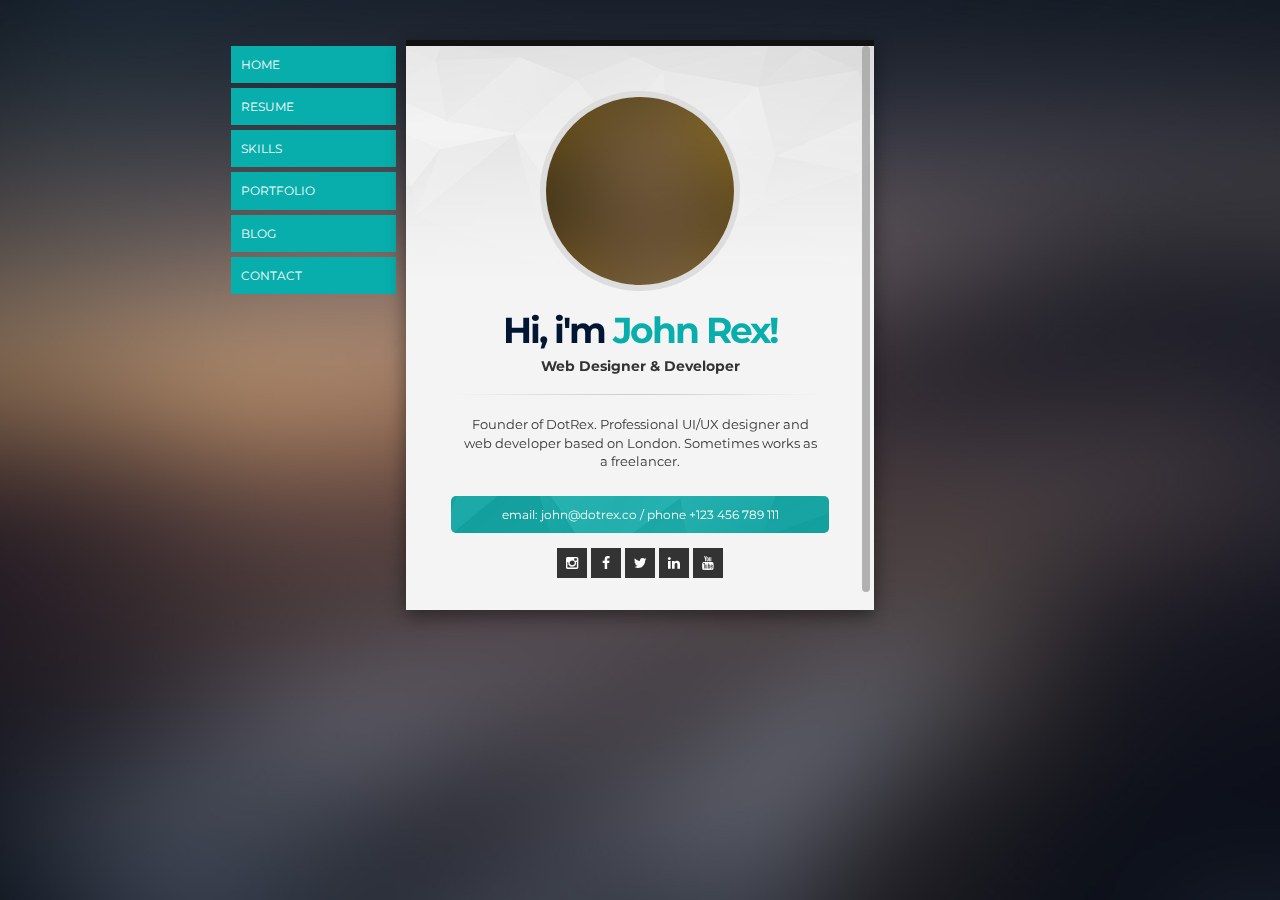
==== index.html @ 1aaf8357 "maps" ====
<!DOCTYPE html>
<html lang="en">
<head>
<meta charset="utf-8">
<meta http-equiv="X-UA-Compatible" content="IE=edge">
<meta name="viewport" content="width=device-width, initial-scale=1">
<title>John Rex - Web Designer and Front-end Developer</title>

<!-- Favicons
================================================== -->
<link rel="shortcut icon" href="img/favicon.ico" type="image/x-icon">
<link rel="icon" href="img/favicon.ico" type="image/x-icon">
<!-- / Favicons
================================================== -->

<!-- >> CSS
============================================================================== -->
<link href="vendor/bootstrap/css/bootstrap.min.css" rel="stylesheet">
<!-- Google Web Fonts -->
<link href='https://fonts.googleapis.com/css?family=Montserrat:400,700' rel='stylesheet' type='text/css'>
<!-- Font Awesome -->
<link href="vendor/font-awesome/css/font-awesome.min.css" rel="stylesheet">
<!-- Nivo Lightbox -->
<link href="vendor/nivo-lightbox/nivo-lightbox.css" rel="stylesheet">
<link rel="stylesheet" href="vendor/nivo-lightbox/themes/default/default.css" type="text/css" />
  <!-- /Nivo Lightbox -->
  <!-- Perfect ScrollBar -->
<link href="vendor/perfect-scrollbar/css/perfect-scrollbar.min.css" rel="stylesheet">
<!-- owl carousel -->
<link href="vendor/owl.carousel/owl-carousel/owl.carousel.css" rel="stylesheet">
<link href="vendor/owl.carousel/owl-carousel/owl.theme.css" rel="stylesheet">
<!-- Main Styles -->
<link href="css/styles.css" rel="stylesheet">

<!-- >> /CSS
============================================================================== -->
</head>
<body>
<!-- Page Loader
========================================================= -->
<div class="loader-container" id="page-loader"> 
  <div class="loading-wrapper">
  	<div class="loader-animation" id="loader-animation">
  		<span class="loader"><span class="loader-inner"></span></span>
  	</div>    
    <!-- Edit With Your Name -->
    <div class="loader-name" id="loader-name">
      John <strong>Rex</strong>
    </div>
    <!-- /Edit With Your Name -->
    <!-- Edit With Your Job -->
    <p class="loader-job" id="loader-job">Web Designer & Web Developer</p>
    <!-- /Edit With Your Job -->
  </div>   
</div>
<!-- /End of Page loader
========================================================= -->

<!-- Main Content
================================================== -->
<section id="body" class="">

	<div class="container">

		<!-- MAIN MENU -->
		<div class="main-menu" id="main-menu">
			<ul class="main-menu-list">
				<li><a href="#page-resume" class="link-home">Home</a></li>
				<li><a href="#page-resume" class="link-page">Resume</a></li>
				<li><a href="#page-skills" class="link-page">Skills</a></li>
				<li><a href="#page-portfolio" class="link-page">Portfolio</a></li>
				<li><a href="#page-blog" class="link-page">Blog</a></li>
				<li><a href="#page-contact" class="link-page">Contact</a></li>
			</ul>
		</div>
		<!-- /MAIN MENU -->
		
		<!-- SECTION: vCard Body  -->	
		<div class="section-vcardbody section-home" id="section-home">
			<!-- Profile pic-->
			<div class="vcard-profile-pic">
				<img src="img/profile2.jpg" id="profile2"  alt=""/>
				<img src="img/profile.jpg" id="profile1" class="profileActive" alt=""/>
			</div>
			<!-- /Profile pic -->
			<!-- Description -->
			<div class="vcard-profile-description">
				<!-- Profile title -->
				<h1 class="profile-title">Hi, i'm <span class="color1">John Rex!</span></h1>
				<h2 class="profile-subtitle">Web Designer & Developer</h2>
				<!-- /Profile Title -->
				<!-- Description Text -->
				<hr class="hr1">
				<div class="vcard-profile-description-text">
					<p>Founder of DotRex. Professional UI/UX designer and web developer based on London. Sometimes works as a freelancer.</p>
				</div>	
				<!--/ Description Text -->	
				<!-- Description feature -->
				<div class="vcard-profile-description-feature">
					<!-- item -->
					<div class="vcard-profile-description-ft-item">
						<p>email:  john@dotrex.co / phone +123 456 789 111</p>
					</div>
					<!-- item -->
				</div>	
				<!-- /Description feature -->		
			</div>
			<!-- /Description -->	
			<!-- Footer -->		
			<div class="vcard-footer">
				<!-- Social Icons -->
				<div class="footer-social-icons">
					<a href="#"><i class="fa fa-instagram"></i></a>
					<a href="#"><i class="fa fa-facebook"></i></a>
					<a href="#"><i class="fa fa-twitter"></i></a>
					<a href="#"><i class="fa fa-linkedin"></i></a>
					<a href="#"><i class="fa fa-youtube"></i></a>
				</div>
				<!-- /Social Icons -->
			</div>
		</div>
		<!-- /SECTION: vCard Body  -->	

		<!-- PAGE: RESUME -->
		<div class="section-vcardbody section-page" id="page-resume">

			<!-- SECTION: Education -->
			<div class="section-education">
				<!-- Section title -->
	            <h2 class="section-title">Resume</h2>
	            <!-- /Section title -->

	            <!-- Buttons -->
	            <div class="resume-buttons header-page-buttons">
	            	<!-- Download CV button -->
					<a href="#" class="btn btn-default btn-default2"><i class="fa fa-download"></i>&nbsp; Download my resume</a>
	            	<!-- /Download CV button -->
	            	<!-- Get in Touch button -->
					<a href="#page-contact" class="btn btn-default btn-default2 link-page"><i class="fa fa-download"></i>&nbsp;  Get in Touch</a>
	            	<!-- /Get in Touch button -->
	            </div>
	            <!-- /Buttons -->

				<h2 class="section-title2"><i class="fa fa-university"></i>&nbsp; Education</h2>

	            <!-- Resume Item -->
				<div class="resume-item">
					<!-- Graduation title -->
                  	<h3 class="section-item-title-1">Graphic Design</h3>
                  	<!-- /Graduation title -->
                  	<!-- Graduation time -->
                  	<h4 class="graduation-time">St. Patrick University (2 Years Course) - <span class="graduation-date">Graduation May 2013</span></h4>
                  	<!-- /Graduation time -->
                  	<!-- content -->
                  	<div class="graduation-description">
                  	  <p>Lorem Ipsum is simply dummy text of the printing and typesetting industry. Lorem Ipsum has been the industry's standard dummy text ever since the 1500s, when an unknown printer took a galley of type and scrambled it to make a type specimen book.</p>
                  	</div>
                  	<!-- /Content -->
				</div>
	            <!-- /Resume Item -->

	             <!-- Resume Item -->
				<div class="resume-item">
					<!-- Graduation title -->
                  	<h3 class="section-item-title-1">Master of Web Design</h3>
                  	<!-- /Graduation title -->
                  	<!-- Graduation time -->
                  	<h4 class="graduation-time">St. Patrick University (2 Years Course) - Graduation May 2013</h4>
                  	<!-- /Graduation time -->
                  	<!-- content -->
                  	<div class="graduation-description">
                  	  <p>Lorem Ipsum is simply dummy text of the printing and typesetting industry. Lorem Ipsum has been the industry's standard dummy text ever since the 1500s, when an unknown printer took a galley of type and scrambled it to make a type specimen book.</p>
                  	</div>
                  	<!-- /Content -->
				</div>
	            <!-- /Resume Item -->
			</div>
			<!--/ SECTION: Education -->

			<!-- SECTION: WORK EXPERIENCE -->
			<div class="section-education">

	            <h2 class="section-title2"><i class="fa fa-flag"></i>&nbsp; Work Experience</h2>

	            <!-- Resume Item -->
				<div class="resume-item">
					<!-- Work Place -->
                  	<h3 class="section-item-title-1">DotRex Co.</h3>
                  	<!-- /Work Place -->
                  	<!-- Job Time -->
                  	<h4 class="job">Lead Designer - <span class="job-date">June 2012 - Current</span></h4>
                  	<!-- /Job Time-->
                  	<!-- content -->
                  	<div class="graduation-description">
                  	  <p>Lorem Ipsum is simply dummy text of the printing and typesetting industry. Lorem Ipsum has been the industry's standard dummy text ever since the 1500s, when an unknown printer took a galley of type and scrambled it to make a type specimen book.</p>
                  	</div>
                  	<!-- /Content -->
				</div>
	            <!-- /Resume Item -->

	             <!-- Resume Item -->
				<div class="resume-item">
					<!-- Work Place -->
                  	<h3 class="section-item-title-1">Oasis Ltda.</h3>
                  	<!-- /Work Place -->
                  	<!-- Job Time -->
                  	<h4 class="job">Front-end Developer - <span class="job-date">Jan 2010 - Apr 2012</span></h4>
                  	<!-- /Job Time-->
                  	<!-- content -->
                  	<div class="graduation-description">
                  	  <p>Lorem Ipsum is simply dummy text of the printing and typesetting industry. Lorem Ipsum has been the industry's standard dummy text ever since the 1500s, when an unknown printer took a galley of type and scrambled it to make a type specimen book.</p>
                  	</div>
                  	<!-- /Content -->
				</div>
	            <!-- /Resume Item -->

	            <!-- Resume Item -->
				<div class="resume-item">
					<!-- Work Place -->
                  	<h3 class="section-item-title-1">Dupstudio</h3>
                  	<!-- /Work Place -->
                  	<!-- Job Time -->
                  	<h4 class="job">Designer - <span class="job-date">Jan 2010 - Apr 2012</span></h4>
                  	<!-- /Job Time-->
                  	<!-- content -->
                  	<div class="graduation-description">
                  	  <p>Lorem Ipsum is simply dummy text of the printing and typesetting industry. Lorem Ipsum has been the industry's standard dummy text ever since the 1500s, when an unknown printer took a galley of type and scrambled it to make a type specimen book.</p>
                  	</div>
                  	<!-- /Content -->
				</div>
	            <!-- /Resume Item -->

	            <!-- Resume Item -->
				<div class="resume-item">
					<!-- Work Place -->
                  	<h3 class="section-item-title-1">Black Tie Corp.</h3>
                  	<!-- /Work Place -->
                  	<!-- Job Time -->
                  	<h4 class="job">Web Designer - <span class="job-date">Jan 2010 - Apr 2012</span></h4>
                  	<!-- /Job Time-->
                  	<!-- content -->
                  	<div class="graduation-description">
                  	  <p>Lorem Ipsum is simply dummy text of the printing and typesetting industry. Lorem Ipsum has been the industry's standard dummy text ever since the 1500s, when an unknown printer took a galley of type and scrambled it to make a type specimen book.</p>
                  	</div>
                  	<!-- /Content -->
				</div>
	            <!-- /Resume Item -->
			</div>
			<!--/ SECTION: WORK EXPERIENCE -->

			<h2 class="section-title2"><i class="fa fa-commenting"></i>&nbsp; Testimonials</h2>

			<!-- Testimonials -->
			<div class="testimonials">
				<!-- Testimonial Slides -->
				<div class="testimonial-slides" id="testimonial-carousel">
					<!-- item -->
					<div class="testimonial-item">
						<!-- Testimonial Content -->
						<div class="testimonial-content">
							<p>"Lorem ipsum dolor sit amet, consectetur adipiscing elit. Donec consequat malesuada aliquet. Morbi vulputate nisl eget adipiscing consequat. Cras arcu tortor, ornare vel libero et, sagittis adipiscing leo. Aenean eget."</p>
						</div>						
						<!-- /Testimonial Content -->	
						<!-- Testimonial Author -->
						<div class="testimonial-credits">
							<!-- picture -->
							<div class="testimonial-picture">
								<img src="img/team2.jpg" alt=""/>
							</div>							
							<!-- /picture -->
							<p class="testimonial-author">Melissa Alvarez</p>
							<p class="testimonial-firm">Trexus Co.</p>
						</div>
						<!-- /Testimonial Author -->								
					</div>
					<!-- /item -->
					<!-- item -->
					<div class="testimonial-item">
						<!-- Testimonial Content -->
						<div class="testimonial-content">
							<p>"Lorem ipsum dolor sit amet, consectetur adipiscing elit. Donec consequat malesuada aliquet. Morbi vulputate nisl eget adipiscing consequat. Cras arcu tortor, ornare vel libero et, sagittis adipiscing leo. Aenean eget."</p>
						</div>						
						<!-- /Testimonial Content -->	
						<!-- Testimonial Author -->
						<div class="testimonial-credits">
							<!-- picture -->
							<div class="testimonial-picture">
								<img src="img/team1.jpg" alt=""/>
							</div>							
							<!-- /picture -->
							<p class="testimonial-author">John Rex</p>
							<p class="testimonial-firm">DotRex Co.</p>
						</div>
						<!-- /Testimonial Author -->								
					</div>
					<!-- /item -->
					<!-- item -->
					<div class="testimonial-item">
						<!-- Testimonial Content -->
						<div class="testimonial-content">
							<p>"Lorem ipsum dolor sit amet, consectetur adipiscing elit. Donec consequat malesuada aliquet. Morbi vulputate nisl eget adipiscing consequat. Cras arcu tortor, ornare vel libero et, sagittis adipiscing leo. Aenean eget."</p>
						</div>						
						<!-- /Testimonial Content -->	
						<!-- Testimonial Author -->
						<div class="testimonial-credits">
							<!-- picture -->
							<div class="testimonial-picture">
								<img src="img/team3.jpg" alt=""/>
							</div>							
							<!-- /picture -->
							<p class="testimonial-author">Jhonathan Smith</p>
							<p class="testimonial-firm">RedWings Co.</p>
						</div>
						<!-- /Testimonial Author -->								
					</div>
					<!-- /item -->
				</div>
				<!-- Testimonial Slides -->
			</div>
			<!-- /testimonials -->
				
			<div class="page-footer">
				<!-- Buttons -->
	            <div class="resume-buttons">
	            	<!-- Download CV button -->
					<a href="#" class="btn btn-default btn-default2"><i class="fa fa-download"></i>&nbsp; Download my resume</a>
	            	<!-- /Download CV button -->
	            	<!-- Get in Touch button -->
					<a href="#page-contact" class="btn btn-default btn-default2 link-page"><i class="fa fa-download"></i>&nbsp;  Get in Touch</a>
	            	<!-- /Get in Touch button -->
	            </div>
	            <!-- /Buttons -->
	            <!-- Quote -->
	            <p class="footer-quote">"The best way to predict the future is to create it" <br/><i>Peter Drucker</i></p>
	            <!-- /Quote -->
			</div>			
			 
		</div>
		<!-- /PAGE: RESUME  -->	

		<!-- SECTION: SKILLS-->
		<div class="section-vcardbody section-page" id="page-skills">
			<div class="section-skills">

				<!-- Section title -->
	            <h2 class="section-title">SKILLS</h2>
	            <!-- /Section title -->


	            <!-- Subtitle -->
	          	<h3 class="section-item-title-2"><i class="fa fa-users"></i>&nbsp;&nbsp; Professional Skills</h3>
	          	<!-- /Subtitle -->

				<!-- Skils List -->
				<ul class="skills-list">
                    <!-- item-list -->
                    <li>
                      <div class="progress">
                        <div class="progress-bar" role="progressbar" data-percent="70%" style="width: 70%;">
                            <span class="sr-only">70% Complete</span>
                        </div>
                        <span class="progress-type">Comunication</span>
                        <span class="progress-completed">70%</span>
                      </div>
                    </li>
                    <!-- /item list -->
                    <!-- item-list -->
                    <li>
                      <div class="progress">
                        <div class="progress-bar progress-bar-2" role="progressbar" data-percent="85%" style="width: 85%;">
                            <span class="sr-only">85% Complete</span>
                        </div>
                        <span class="progress-type">Leadership</span>
                        <span class="progress-completed">85%</span>
                      </div>
                    </li>
                    <!-- /item list -->
                    <!-- item-list -->
                    <li>
                      <div class="progress" title="Doing my best!">
                        <div class="progress-bar progress-bar-3" role="progressbar" data-percent="85%" style="width: 85%;">
                            <span class="sr-only">85% Complete</span>
                        </div>
                        <span class="progress-type">Confidence</span>
                        <span class="progress-completed">85%</span>
                      </div>
                    </li>
                    <!-- /item list -->
                </ul>
				<!-- /Skils List -->

				 <!-- Subtitle -->
	          	<h3 class="section-item-title-2"><i class="fa fa-laptop"></i>&nbsp;&nbsp; Software Skills</h3>
	          	<!-- /Subtitle -->

				<!-- Skils List -->
				<ul class="skills-list">
                    <!-- item-list -->
                    <li>
                      <div class="progress">
                        <div class="progress-bar" data-percent="85%" role="progressbar" style="width: 85%;">
                            <span class="sr-only">85% Complete</span>
                        </div>
                        <span class="progress-type">Adobe Photoshop</span>
                        <span class="progress-completed">85%</span>
                      </div>
                    </li>
                    <!-- /item list -->
                    <!-- item-list -->
                    <li>
                      <div class="progress">
                        <div class="progress-bar progress-bar-2" data-percent="85%" role="progressbar" style="width: 85%;">
                            <span class="sr-only">85% Complete</span>
                        </div>
                        <span class="progress-type">Adobe Illustrator</span>
                        <span class="progress-completed">85%</span>
                      </div>
                    </li>
                    <!-- /item list -->
                    <!-- item-list -->
                    <li>
                      <div class="progress">
                        <div class="progress-bar progress-bar-3" data-percent="40%" role="progressbar" style="width: 40%;">
                            <span class="sr-only">40% Complete</span>
                        </div>
                        <span class="progress-type">Adobe Fireworks</span>
                        <span class="progress-completed">40%</span>
                      </div>
                    </li>
                    <!-- /item list -->
                  </ul>
				<!-- /Skils List -->

				 <!-- Subtitle -->
	          	<h3 class="section-item-title-2"><i class="fa fa-code"></i>&nbsp;&nbsp; Code Skills</h3>
	          	<!-- /Subtitle -->

				<!-- Skils List -->
				<ul class="skills-list">
                    <!-- item-list -->
                    <li>
                      <div class="progress">
                        <div class="progress-bar" data-percent="80%" role="progressbar" style="width: 80%;">
                            <span class="sr-only">80% Complete</span>
                        </div>
                        <span class="progress-type">HTML5 / CSS3</span>
                        <span class="progress-completed">80%</span>
                      </div>
                    </li>
                    <!-- /item list -->
                    <!-- item-list -->
                    <li>
                      <div class="progress">
                        <div class="progress-bar progress-bar-2" data-percent="60%" role="progressbar" style="width: 60%;">
                            <span class="sr-only">60% Complete</span>
                        </div>
                        <span class="progress-type">Javascript</span>
                        <span class="progress-completed">60%</span>
                      </div>
                    </li>
                    <!-- /item list -->
                    <!-- item-list -->
                    <li>
                      <div class="progress">
                        <div class="progress-bar progress-bar-3" data-percent="40%" role="progressbar" style="width: 40%;">
                            <span class="sr-only">40% Complete</span>
                        </div>
                        <span class="progress-type">PHP</span>
                        <span class="progress-completed">40%</span>
                      </div>
                    </li>
                    <!-- /item list -->
                  </ul>
				<!-- /Skils List -->
				 
			</div>			
		</div>
		<!-- /SECTION: SKILLS  -->	

		<!-- SECTION: PORTFOLIO-->
		<div class="section-vcardbody section-page" id="page-portfolio">
			<div class="section-portfolio">

				<!-- Section title -->
	            <h2 class="section-title">Portfolio</h2>
	            <!-- /Section title -->

	            <!-- Projects list -->
				<div class="projects-list">

					<!-- item -->
					<div class="project-item">
						<!-- ==> Put your thumbnail as a background -->
						<a href="img/portfolio/p1.jpg" class="project-thumbnail nivobox" data-lightbox-gallery="portfolio" style="background-image: url('img/portfolio/thumb-p1.jpg');">
							<!-- project-description -->
							<div class="project-description-wrapper">
								<div class="project-description">
									<!-- project name -->
									<h2 class="project-title">Project Title</h2>
									<!-- /project name -->
									<span class="see-more">Project Tags</span>
								</div>
							</div>
							<!-- /project-description -->
						</a>
					</div>			
					<!-- /item -->

					<!-- item -->
					<div class="project-item">
						<!-- ==> Put your thumbnail as a background -->
						<a href="img/portfolio/p2.jpg" class="project-thumbnail nivobox" data-lightbox-gallery="portfolio" style="background-image: url('img/portfolio/thumb-p2.jpg');">
							<!-- project-description -->
							<div class="project-description-wrapper">
								<div class="project-description">
									<!-- project name -->
									<h2 class="project-title">Project Title</h2>
									<!-- /project name -->
									<span class="see-more">Project Tags</span>
								</div>
							</div>
							<!-- /project-description -->
						</a>
					</div>			
					<!-- /item -->

					<!-- item -->
					<div class="project-item">
						<!-- ==> Put your thumbnail as a background -->
						<a href="img/portfolio/p3.jpg" class="project-thumbnail nivobox" data-lightbox-gallery="portfolio" style="background-image: url('img/portfolio/thumb-p3.jpg');">
							<!-- project-description -->
							<div class="project-description-wrapper">
								<div class="project-description">
									<!-- project name -->
									<h2 class="project-title">Project Title</h2>
									<!-- /project name -->
									<span class="see-more">Project Tags</span>
								</div>
							</div>
							<!-- /project-description -->
						</a>
					</div>			
					<!-- /item -->

					<!-- item -->
					<div class="project-item">
						<!-- ==> Put your thumbnail as a background -->
						<a href="img/portfolio/p4.jpg" class="project-thumbnail nivobox" data-lightbox-gallery="portfolio" style="background-image: url('img/portfolio/thumb-p4.jpg');">
							<!-- project-description -->
							<div class="project-description-wrapper">
								<div class="project-description">
									<!-- project name -->
									<h2 class="project-title">Project Title</h2>
									<!-- /project name -->
									<span class="see-more">Project Tags</span>
								</div>
							</div>
							<!-- /project-description -->
						</a>
					</div>			
					<!-- /item -->

					<!-- item -->
					<div class="project-item">
						<!-- ==> Put your thumbnail as a background -->
						<a href="img/portfolio/p5.jpg" class="project-thumbnail nivobox" data-lightbox-gallery="portfolio" style="background-image: url('img/portfolio/thumb-p5.jpg');">
							<!-- project-description -->
							<div class="project-description-wrapper">
								<div class="project-description">
									<!-- project name -->
									<h2 class="project-title">Project Title</h2>
									<!-- /project name -->
									<span class="see-more">Project Tags</span>
								</div>
							</div>
							<!-- /project-description -->
						</a>
					</div>			
					<!-- /item -->

					<!-- item -->
					<div class="project-item">
						<!-- ==> Put your thumbnail as a background -->
						<a href="img/portfolio/p6.jpg" class="project-thumbnail nivobox" data-lightbox-gallery="portfolio" style="background-image: url('img/portfolio/thumb-p6.jpg');">
							<!-- project-description -->
							<div class="project-description-wrapper">
								<div class="project-description">
									<!-- project name -->
									<h2 class="project-title">Project Title</h2>
									<!-- /project name -->
									<span class="see-more">Project Tags</span>
								</div>
							</div>
							<!-- /project-description -->
						</a>
					</div>			
					<!-- /item -->

					<!-- item -->
					<div class="project-item">
						<!-- ==> Put your thumbnail as a background -->
						<a href="img/portfolio/p7.jpg" class="project-thumbnail nivobox" data-lightbox-gallery="portfolio" style="background-image: url('img/portfolio/thumb-p7.jpg');">
							<!-- project-description -->
							<div class="project-description-wrapper">
								<div class="project-description">
									<!-- project name -->
									<h2 class="project-title">Project Title</h2>
									<!-- /project name -->
									<span class="see-more">Project Tags</span>
								</div>
							</div>
							<!-- /project-description -->
						</a>
					</div>			
					<!-- /item -->

					<!-- item -->
					<div class="project-item">
						<!-- ==> Put your thumbnail as a background -->
						<a href="img/portfolio/p8.jpg" class="project-thumbnail nivobox" data-lightbox-gallery="portfolio" style="background-image: url('img/portfolio/thumb-p8.jpg');">
							<!-- project-description -->
							<div class="project-description-wrapper">
								<div class="project-description">
									<!-- project name -->
									<h2 class="project-title">Project Title</h2>
									<!-- /project name -->
									<span class="see-more">Project Tags</span>
								</div>
							</div>
							<!-- /project-description -->
						</a>
					</div>			
					<!-- /item -->

					<!-- item -->
					<div class="project-item">
						<!-- ==> Put your thumbnail as a background -->
						<a href="img/portfolio/p9.jpg" class="project-thumbnail nivobox" data-lightbox-gallery="portfolio" style="background-image: url('img/portfolio/thumb-p9.jpg');">
							<!-- project-description -->
							<div class="project-description-wrapper">
								<div class="project-description">
									<!-- project name -->
									<h2 class="project-title">Project Title</h2>
									<!-- /project name -->
									<span class="see-more">Project Tags</span>
								</div>
							</div>
							<!-- /project-description -->
						</a>
					</div>			
					<!-- /item -->

					
				</div>
				<!-- /projects list -->	

			</div>			
		</div>
		<!-- /SECTION: PORTFOLIO  -->	

		<!-- SECTION: BLOG-->
		<div class="section-vcardbody section-page" id="page-blog">
			<div class="section-blog">

				<!-- Section title -->
	            <h2 class="section-title">Blog</h2>
	            <!-- /Section title -->          
				
				<!-- BLOG POSTS -->
				<div class="blog-posts">
					<!-- blog-item -->
					<div class="blog-item">
						<div class="blog-item-wrapper">
							<!-- blog item thumbnail -->
							<div class="blog-item-thumb">
								<a href="single.html" class="loadPost"><img src="img/blog1.jpg" alt=""></a>
							</div>
							<!-- /blog item thumbnail -->
							<!-- Blog item - infos -->
							<div class="blog-item-infos">
								<!-- blog-item-title -->
								<div class="blog-item-title-wrapper">
									<h2 class="blog-item-title title-border"><a href="single.html" class="loadPost">How to succeed in meetings</a></h2>
								</div>
								<!-- /blog-item-title -->
								<!-- blog item - description -->
								<div class="blog-item-description">
									<p><a href="single.html" class="loadPost">Lorem ipsum dolor sit amet, consectetur adipiscing elit. Vivamus sodales varius sagittis. Proin a arcu vitae turpis congue facilisis. Quisque a lectus pretium, sagittis augue in, fringilla risus....</a></p>
								</div>
								<!-- /blog-item-description -->
								<!-- blog item - link -->
								<div class="blog-item-link">
									<a href="single.html" class="btn btn-default loadPost">See More</a>
								</div>
								<!-- /blog item - link -->
							</div>
							<!-- /blog item - infos -->
						</div>
					</div>
					<!-- /blog-item -->

					<!-- blog-item -->
					<div class="blog-item">
						<div class="blog-item-wrapper">
							<!-- blog item thumbnail -->
							<div class="blog-item-thumb">
								<a href="single.html" class="loadPost"><img src="img/blog2.jpg" alt=""></a>
							</div>
							<!-- /blog item thumbnail -->
							<!-- Blog item - infos -->
							<div class="blog-item-infos">
								<!-- blog-item-title -->
								<div class="blog-item-title-wrapper">
									<h2 class="blog-item-title title-border"><a href="single.html" class="loadPost">10 tips to improve your laptop</a></h2>
								</div>
								<!-- /blog-item-title -->
								<!-- blog item - description -->
								<div class="blog-item-description">
									<p><a href="single.html" class="loadPost">Lorem ipsum dolor sit amet, consectetur adipiscing elit. Vivamus sodales varius sagittis. Proin a arcu vitae turpis congue facilisis. Quisque a lectus pretium, sagittis augue in, fringilla risus....</a></p>
								</div>
								<!-- /blog-item-description -->
								<!-- blog item - link -->
								<div class="blog-item-link">
									<a href="single.html" class="btn btn-default loadPost">See More</a>
								</div>
								<!-- /blog item - link -->
							</div>
							<!-- /blog item - infos -->
						</div>
					</div>
					<!-- /blog-item -->

					<!-- blog-item -->
					<div class="blog-item">
						<div class="blog-item-wrapper">
							<!-- blog item thumbnail -->
							<div class="blog-item-thumb">
								<a href="single.html" class="loadPost"><img src="img/blog3.jpg" alt=""></a>
							</div>
							<!-- /blog item thumbnail -->
							<!-- Blog item - infos -->
							<div class="blog-item-infos">
								<!-- blog-item-title -->
								<div class="blog-item-title-wrapper">
									<h2 class="blog-item-title title-border"><a href="single.html" class="loadPost">News of the week</a></h2>
								</div>
								<!-- /blog-item-title -->
								<!-- blog item - description -->
								<div class="blog-item-description">
									<p><a href="single.html" class="loadPost">Lorem ipsum dolor sit amet, consectetur adipiscing elit. Vivamus sodales varius sagittis. Proin a arcu vitae turpis congue facilisis. Quisque a lectus pretium, sagittis augue in, fringilla risus....</a></p>
								</div>
								<!-- /blog-item-description -->
								<!-- blog item - link -->
								<div class="blog-item-link">
									<a href="single.html" class="btn btn-default loadPost">See More</a>
								</div>
								<!-- /blog item - link -->
							</div>
							<!-- /blog item - infos -->
						</div>
					</div>
					<!-- /blog-item -->

					<!-- blog-item -->
					<div class="blog-item">
						<div class="blog-item-wrapper">
							<!-- blog item thumbnail -->
							<div class="blog-item-thumb">
								<a href="single.html" class="loadPost"><img src="img/blog4.jpg" alt=""></a>
							</div>
							<!-- /blog item thumbnail -->
							<!-- Blog item - infos -->
							<div class="blog-item-infos">
								<!-- blog-item-title -->
								<div class="blog-item-title-wrapper">
									<h2 class="blog-item-title title-border"><a href="single.html" class="loadPost">How to be a leader</a></h2>
								</div>
								<!-- /blog-item-title -->
								<!-- blog item - description -->
								<div class="blog-item-description">
									<p><a href="single.html" class="loadPost">Lorem ipsum dolor sit amet, consectetur adipiscing elit. Vivamus sodales varius sagittis. Proin a arcu vitae turpis congue facilisis. Quisque a lectus pretium, sagittis augue in, fringilla risus....</a></p>
								</div>
								<!-- /blog-item-description -->
								<!-- blog item - link -->
								<div class="blog-item-link">
									<a href="single.html" class="btn btn-default loadPost">See More</a>
								</div>
								<!-- /blog item - link -->
							</div>
							<!-- /blog item - infos -->
						</div>
					</div>
					<!-- /blog-item -->

					<!-- blog-item -->
					<div class="blog-item">
						<div class="blog-item-wrapper">
							<!-- blog item thumbnail -->
							<div class="blog-item-thumb">
								<a href="single.html" class="loadPost"><img src="img/blog5.jpg" alt=""></a>
							</div>
							<!-- /blog item thumbnail -->
							<!-- Blog item - infos -->
							<div class="blog-item-infos">
								<!-- blog-item-title -->
								<div class="blog-item-title-wrapper">
									<h2 class="blog-item-title title-border"><a href="single.html" class="loadPost">Tips to talk in public</a></h2>
								</div>
								<!-- /blog-item-title -->
								<!-- blog item - description -->
								<div class="blog-item-description">
									<p><a href="single.html" class="loadPost">Designed by Norway-based practice Snhetta, in collaboration with local firm EHDD, the 10-story concrete structure will compliment SFMOMA’s original...</a></p>
								</div>
								<!-- /blog-item-description -->
								<!-- blog item - link -->
								<div class="blog-item-link">
									<a href="single.html" class="btn btn-default loadPost">See More</a>
								</div>
								<!-- /blog item - link -->
							</div>
							<!-- /blog item - infos -->
						</div>
					</div>
					<!-- /blog-item -->
				</div>
				 <!-- /BLOG POSTS -->
				<!-- Pagination -->
				<div class="section-pagination">
					<div class="row">
						<div class="col-xs-12">
							<span class="pagination-numbers">
								<a href="#">1</a>
								<a href="#">2</a>
								<a href="#">3</a>
								<a href="#">4</a>
								<a href="#">5</a>
								<a href="#">6</a>
							</span>
						</div>
					</div>								
				</div>
				<!-- /Pagination -->
			</div>			
		</div>
		<!-- /SECTION: BLOG  -->	
 
		<!-- SECTION: BLOG SINGLE-->
		<div class="section-vcardbody section-page section-page-single" id="page-blog-single">
			<div class="section-blog-single">
				<!-- Load the single.html content via AJAX -->
				<div id="postHere"></div>			
				<!-- /Load the single.html content via AJAX -->
			</div>			
		</div>
		<!-- /SECTION: BLOG SINGLE  -->

		<!-- SECTION: CONTACT-->
		<div class="section-vcardbody section-page" id="page-contact">
			<div class="section-contact">

				<!-- Section title -->
	            <h2 class="section-title">Contact</h2>
	            <!-- /Section title -->

	            <div class="map">
	            	<div class="map-overlay"></div>
	            	<iframe src="https://www.google.com/maps/embed/v1/place?key=AIzaSyDXXhvdh5PjAfJBLQ8vKv8uuWjpiQ2Tvo0
  &q=Fairmont+Empress,Victoria+BC
  &attribution_source=Google+Maps+Embed+API
  &attribution_web_url=http://www.fairmont.com/empress-victoria/
  &attribution_ios_deep_link_id=comgooglemaps://?daddr=Fairmont+Empress,+Victoria,+BC" allowfullscreen></iframe>
	            </div>

	            <!-- Contact infos -->                 
                <div class="contact-infos">
                	<h4 class="contact-subtitle-1"><i class="fa fa-map"></i>&nbsp;   Address</h4>
                	<p>451 Lorem Ipsum, London - Uk</p>
                	<h4 class="contact-subtitle-1"><i class="fa fa-phone-square"></i>&nbsp; Phone</h4>
                	<p>+61 3 8376 6284</p>
                	<h4 class="contact-subtitle-1"><i class="fa fa-envelope"></i>&nbsp; Mail</h4>
                	<p>john.Rex@dotrex.com</p>
                </div>
                <!-- /Contact infos --> 

	            <!-- Contact form -->
	            <h4 class="contact-subtitle-1"><i class="fa fa-paper-plane-o"></i>&nbsp; Send Me a Message</h4>
		        <form id="contactForm" method="post" class="form">
		            <!-- Form Field -->
		            <div class="form-group">
		            	<input class="form-control required" id="name" name="name" placeholder="Name" type="text" required />
		            </div>
		            <!-- /Form Field -->
		            <!-- Form Field -->
		            <div class="form-group">
		            	<input class="form-control required" id="email" name="email" placeholder="Email" type="email" required />
		            </div>
		            <!-- /Form Field -->
		            <!-- Form Field -->
		            <div class="form-group">
		            	<input class="form-control required" id="subject" type="text" name="subject" placeholder="Subject" required>
		            </div>
		            <!-- /Form Field -->
		            <!-- Form Field -->
		            <div class="form-group">
		            	<textarea class="form-control required" id="message" name="message" placeholder="Message" rows="5" required></textarea>
		            </div>
		            <!-- /Form Field -->
		            <!-- Form Field -->
		            <div class="form-group">
		            	<input type="submit" class="btn btn-default form-send" value="Send!">
		            </div>  
		            <!-- /Form Field -->
		        </form>
		        <!-- /Contact Form -->

			</div>			
		</div>
		<!-- /SECTION: CONTACT  -->	
	</div>

</section>
<!-- /Main Content
================================================== -->

<!-- Contact Form - Ajax Messages
========================================================= -->
<!-- Form Sucess -->
<div class="form-result modal-wrap" id="contactSuccess">
  <div class="modal-bg"></div>
  <div class="modal-content">
    <h4 class="modal-title"><i class="fa fa-check-circle"></i> Success!</h4>
    <p>Your message has been sent to us.</p>
  </div>
</div>
<!-- /Form Sucess -->
<!-- form-error -->
<div class="form-result modal-wrap" id="contactError">
  <div class="modal-bg"></div>
  <div class="modal-content">
    <h4 class="modal-title"><i class="fa fa-times"></i> Error</h4>
    <p>There was an error sending your message.</p>
  </div>
</div>
<!-- /form-error -->

<!-- Contact Form - Ajax Messages
========================================================= -->


<!-- >> JS
============================================================================== -->

<!-- jQuery (necessary for Bootstrap's JavaScript plugins) -->
<script src="vendor/jquery.min.js"></script>
<!-- Include all compiled plugins (below), or include individual files as needed -->
<script src="vendor/bootstrap/js/bootstrap.min.js"></script>
<script src="vendor/validate.js"></script>
<!-- Holder JS -->
<script src="vendor/holder.js"></script>
<!-- Modal box-->
<script src="vendor/nivo-lightbox/nivo-lightbox.min.js"></script>
<!-- /Modal Box -->
<!-- Perfect ScrolBar -->
<script src="vendor/perfect-scrollbar/js/min/perfect-scrollbar.jquery.min.js"></script>
<!-- /Perfect ScrolBar -->
<!-- Owl Caroulsel -->
<script src="vendor/owl.carousel/owl-carousel/owl.carousel.js"></script>
<!-- Google Maps -->
<script src="http://maps.google.com/maps/api/js?sensor=false"></script>
<!-- Cross-browser -->
<script src="vendor/cross-browser.js"></script>
<!-- Main Scripts -->
<script src="js/main.js"></script>

<!-- HTML5 Shim and Respond.js IE8 support of HTML5 elements and media queries -->
<!-- WARNING: Respond.js doesn't work if you view the page via file:// -->
<!--[if lt IE 9]>
  <script src="vendor/html5shiv.js"></script>
  <script src="vendor/respond.min.js"></script>
<![endif]-->
<!-- >> /JS
============================================================================= -->
</body>
</html>
---- vendor/nivo-lightbox/themes/default/default.css ----
/*
 * Nivo Lightbox Default Theme v1.0
 * http://dev7studios.com/nivo-lightbox
 *
 * Copyright 2013, Dev7studios
 * Free to use and abuse under the MIT license.
 * http://www.opensource.org/licenses/mit-license.php
 */
 
.nivo-lightbox-theme-default.nivo-lightbox-overlay { 
	background: #666;
	background: rgba(0,0,0,0.6); 
}
.nivo-lightbox-theme-default .nivo-lightbox-content.nivo-lightbox-loading { background: url(loading.gif) no-repeat 50% 50%; }

.nivo-lightbox-theme-default .nivo-lightbox-nav {
	top: 10%;
	width: 8%;
	height: 80%;
	text-indent: -9999px;
	background-repeat: no-repeat;
	background-position: 50% 50%;
	opacity: 0.5;
}
.nivo-lightbox-theme-default .nivo-lightbox-nav:hover { 
	opacity: 1; 
	background-color: rgba(0,0,0,0.5);
}
.nivo-lightbox-theme-default .nivo-lightbox-prev { 
	background-image: url(prev.png); 
	border-radius: 0 3px 3px 0;
}
.nivo-lightbox-theme-default .nivo-lightbox-next { 
	background-image: url(next.png); 
	border-radius: 3px 0 0 3px;
}

.nivo-lightbox-theme-default .nivo-lightbox-close {
	display: block;
	background: url(close.png) no-repeat 0px 0px;
	width: 16px;
	height: 16px;
	text-indent: -9999px;
	padding: 5px;
	opacity: 0.5;
}
.nivo-lightbox-theme-default .nivo-lightbox-close:hover { opacity: 1; }

.nivo-lightbox-theme-default .nivo-lightbox-title-wrap { bottom: -7%; }
.nivo-lightbox-theme-default .nivo-lightbox-title {
	font: 14px/20px 'Helvetica Neue', Helvetica, Arial, sans-serif;
	font-style: normal;
	font-weight: normal;
	background: #000;
	color: #fff;
	padding: 7px 15px;
	border-radius: 30px;
}

.nivo-lightbox-theme-default .nivo-lightbox-image img {
	background: #fff;
	-webkit-box-shadow: 0px 1px 1px rgba(0,0,0,0.4);
	   -moz-box-shadow: 0px 1px 1px rgba(0,0,0,0.4);
	        box-shadow: 0px 1px 1px rgba(0,0,0,0.4);
}
.nivo-lightbox-theme-default .nivo-lightbox-ajax,
.nivo-lightbox-theme-default .nivo-lightbox-inline {
	background: #fff;
	padding: 40px;
	-webkit-box-shadow: 0px 1px 1px rgba(0,0,0,0.4);
	   -moz-box-shadow: 0px 1px 1px rgba(0,0,0,0.4);
	        box-shadow: 0px 1px 1px rgba(0,0,0,0.4);
}

@media (-webkit-min-device-pixel-ratio: 1.3),
       (-o-min-device-pixel-ratio: 2.6/2),
       (min--moz-device-pixel-ratio: 1.3),
       (min-device-pixel-ratio: 1.3),
       (min-resolution: 1.3dppx) {

	.nivo-lightbox-theme-default .nivo-lightbox-content.nivo-lightbox-loading { 
		background-image: url(loading@2x.gif); 
		background-size: 32px 32px;
	}
	.nivo-lightbox-theme-default .nivo-lightbox-prev { 
		background-image: url(prev@2x.png); 
		background-size: 48px 48px;
	}
	.nivo-lightbox-theme-default .nivo-lightbox-next { 
		background-image: url(next@2x.png); 
		background-size: 48px 48px;
	}
	.nivo-lightbox-theme-default .nivo-lightbox-close { 
		background-image: url(close@2x.png); 
		background-size: 16px 16px;
	}
	
}
---- css/styles.css ----
/*------------------------------------------------------------------
[Main Theme Styles]

Project:  Cards - Personal vCard, Resume/CV & Portfolio
Author: Diego Pereira @ DotRex
Version:  1.1
Last change:  30/09/15 
Primary use:  Vcard / Personal / CV / Resume / Portfolio
-------------------------------------------------------------------*/
/*------------------------------------------------------------------
[Table of contents]

1. Mixins / Variables
2. General
3. Buttons
4. Page Loader
5. Footer
6. vCard Body
7. Main Menu
8. Home
9. Content
10. Section: Resume
11. Owl Carousel
12. Section: Skills
13. Section: Portfolio
14. Section: Blog
15. Section: Blog - Single
16. Maps
17. Section: Blog - Contact
18. Crossbrowser Fallbacks
-------------------------------------------------------------------*/
/* ==========================================================
! 01. MIXINS / VARIABLES
==============	=========================================== */
.color1 {
  color: #08aeac;
}
.color2 {
  color: #021533;
}
.color3 {
  color: #d9212a;
}
.font1 {
  font-family: 'Montserrat', sans-serif;
}
.bold {
  font-weight: bold;
}
.bg-cover {
  -webkit-background-size: cover;
  -moz-background-size: cover;
  -o-background-size: cover;
  background-size: cover;
}
.box-shadow {
  -webkit-box-shadow: 0px 2px 6px 0px rgba(50, 50, 50, 0.3);
  -moz-box-shadow: 0px 2px 6px 0px rgba(50, 50, 50, 0.3);
  box-shadow: 0px 2px 6px 0px rgba(50, 50, 50, 0.3);
}
.responsive-image {
  width: 100%;
}
.section {
  padding-top: 20px;
  padding-bottom: 20px;
}
/* ==========================================================
! 02. GENERAL 
========================================================== */
body {
  font-family: 'Montserrat', sans-serif;
  -webkit-font-smoothing: subpixel-antialiased;
  background: url('../img/bg1.jpg') no-repeat center center fixed;
  -webkit-background-size: cover;
  -moz-background-size: cover;
  -o-background-size: cover;
  background-size: cover;
}
/* ==========================================================
! 03. Buttons
========================================================== */
a:focus {
  outline: none;
}
.btn {
  font-weight: bold;
  color: #ffffff;
  background: #08aeac;
  border-radius: 0;
  font-size: 12px;
  padding: 10px 20px;
  -webkit-transition: all 0.3s ease-in-out;
  -moz-transition: all 0.3s ease-in-out;
  transition: all 0.3s ease-in-out;
  margin-bottom: 2px;
}
.btn:hover {
  background: #000000;
  color: #ffffff;
}
.btn-default {
  display: inline-block;
  padding: 20px;
  padding-top: 10px;
  padding-bottom: 10px;
  background: #008c8a !important;
  color: #ffffff;
  font-weight: bold;
  text-transform: uppercase;
  border-radius: 0;
  -moz-border-radius: 0;
  -webkit-border-radius: 0;
  -webkit-transition: all 0.3s ease-in-out;
  -moz-transition: all 0.3s ease-in-out;
  transition: all 0.3s ease-in-out;
  border: 0px solid transparent!important;
  position: relative;
  overflow: hidden;
  z-index: 1;
}
.btn-default:before {
  content: '';
  display: block;
  position: absolute;
  top: 0;
  left: 0;
  height: 100%;
  width: 0;
  -webkit-transition: all 0.3s ease-in-out;
  -moz-transition: all 0.3s ease-in-out;
  transition: all 0.3s ease-in-out;
  background: #021533;
  z-index: -1;
}
.btn-default:hover {
  color: #ffffff;
  border: 0px solid transparent!important;
}
.btn-default:hover:before {
  width: 100%;
}
.btn-default3 {
  background: #d9212a;
  color: #ffffff;
  border: 0;
  text-transform: uppercase;
}
.btn-default3:hover {
  background: #009d9b;
  color: #ffffff;
  -webkit-transition: all 0.3s ease-in-out;
  -moz-transition: all 0.3s ease-in-out;
  transition: all 0.3s ease-in-out;
}
.btn-default2 {
  font-size: 9px;
  background: #021533;
  font-weight: lighter;
}
.btn-nobg {
  background-color: transparent;
  border: 1px solid #021533;
  border-radius: 0;
  -moz-border-radius: 0;
  -webkit-border-radius: 0;
  -webkit-transition: all 0.3s ease-in-out;
  -moz-transition: all 0.3s ease-in-out;
  transition: all 0.3s ease-in-out;
  font-size: 18px;
  height: 46px;
  padding-top: 10px;
  padding-left: 20px;
  padding-right: 20px;
  color: #021533;
}
.btn-nobg:hover {
  background: #021533;
  color: #ffffff;
}
iframe {
  width: 100%;
}
.btn-fluid {
  width: 100%;
}
/* ==========================================================
! . 04. Page loader
========================================================== */
#page-loader {
  width: 100%;
  height: 100%;
  background: #008c8a;
  color: #08aeac;
  opacity: 0.99;
  position: fixed;
  top: 0;
  left: 0;
  z-index: 9999;
}
.loading-wrapper {
  width: 250px;
  position: fixed;
  top: 40%;
  left: 50%;
  margin-left: -125px;
}
.tp-loader {
  z-index: 10000;
  position: relative;
}
.tp-loader.spinner {
  width: 30px;
  height: 30px;
  margin: 0 auto;
  margin-bottom: 10px;
  background-color: #fff;
  box-shadow: 0px 0px 20px 0px rgba(0, 0, 0, 0.15);
  -webkit-box-shadow: 0px 0px 20px 0px rgba(0, 0, 0, 0.15);
  -webkit-animation: tp-rotateplane 1.2s infinite ease-in-out;
  animation: tp-rotateplane 1.2s infinite ease-in-out;
  border-radius: 3px;
  -moz-border-radius: 3px;
  -webkit-border-radius: 3px;
}
.loader-name {
  color: #fafafa;
  opacity: 0.9;
  text-align: center;
  font-size: 32px;
  letter-spacing: -2px;
  padding-left: 2px;
  padding-right: 2px;
  font-weight: 200;
  margin-top: 12px;
  -webkit-transition: all 0.4s ease-in-out;
  -moz-transition: all 0.4s ease-in-out;
  transition: all 0.4s ease-in-out;
}
.loader-job {
  margin-bottom: 40px;
  text-align: center;
  font-weight: 200;
  margin-top: 5px;
  color: #d8d8d8;
  font-size: 12px;
  -webkit-transition: all 0.4s ease-in-out;
  -moz-transition: all 0.4s ease-in-out;
  transition: all 0.4s ease-in-out;
}
.loader-left {
  -webkit-transform: translateX(-40px);
  -moz-transform: translateX(-40px);
  -o-transform: translateX(-40px);
  transform: translateX(-40px);
  opacity: 0;
}
.loader-right {
  -webkit-transform: translateX(40px);
  -moz-transform: translateX(40px);
  -o-transform: translateX(40px);
  transform: translateX(40px);
  opacity: 0;
}
.loader-up {
  -webkit-transform: translateY(-80px);
  -moz-transform: translateY(-80px);
  -o-transform: translateY(-80px);
  transform: translateY(-80px);
  opacity: 0!important;
}
.loader-down {
  -webkit-transform: translateY(80px);
  -moz-transform: translateY(80px);
  -o-transform: translateY(80px);
  transform: translateY(80px);
  opacity: 0;
}
.loader-hide {
  opacity: 0;
}
.loader {
  display: inline-block;
  text-align: center;
  margin: 0 auto;
  width: 30px;
  height: 30px;
  position: relative;
  border: 4px solid #Fff;
  top: 50%;
  animation: loader 2s infinite ease;
}
.loader-inner {
  vertical-align: top;
  display: inline-block;
  width: 100%;
  background-color: #fff;
  animation: loader-inner 2s infinite ease-in;
}
.loader-animation {
  text-align: center;
  -webkit-transition: all 0.4s ease-in-out;
  -moz-transition: all 0.4s ease-in-out;
  transition: all 0.4s ease-in-out;
}
@keyframes loader {
  0% {
    transform: rotate(0deg);
  }
  25% {
    transform: rotate(180deg);
  }
  50% {
    transform: rotate(180deg);
  }
  75% {
    transform: rotate(360deg);
  }
  100% {
    transform: rotate(360deg);
  }
}
@keyframes loader-inner {
  0% {
    height: 0%;
  }
  25% {
    height: 0%;
  }
  50% {
    height: 100%;
  }
  75% {
    height: 100%;
  }
  100% {
    height: 0%;
  }
}
/* ==========================================================
! 05. FOOTER
========================================================== */
.social-icons {
  font-size: 28px;
  text-align: right;
  display: none;
}
@media (min-width: 768px) {
  .social-icons {
    display: block;
  }
}
.social-icons a {
  color: #ffffff;
  -webkit-transition: all 0.3s ease-in-out;
  -moz-transition: all 0.3s ease-in-out;
  transition: all 0.3s ease-in-out;
  opacity: 1;
}
.social-icons a:hover {
  opacity: 0.7;
}
.footer-social-icons {
  text-align: center;
}
.footer-social-icons a {
  color: #ffffff;
  display: inline-block;
  width: 30px;
  height: 30px;
  text-align: center;
  background: #333333;
  -webkit-transition: all 0.3s ease-in-out;
  -moz-transition: all 0.3s ease-in-out;
  transition: all 0.3s ease-in-out;
  font-size: 14px;
  line-height: 30px;
  border-radius: 0px;
  -moz-border-radius: 0px;
  -webkit-border-radius: 0px;
}
.footer-social-icons a:hover {
  color: #ffffff;
  background: #08aeac;
}
/* ==========================================================
! 06. SECTION: vCard Body
========================================================== */
.container {
  position: relative;
  padding-bottom: 80px;
  -webkit-transition: all 0.3s ease-in-out;
  -moz-transition: all 0.3s ease-in-out;
  transition: all 0.3s ease-in-out;
}
@media (min-width:992px) {
  .container {
    min-height: 680px;
  }
}
.section-vcardbody {
  width: 99%;
  margin: 0 auto;
  overflow-y: scroll;
  background: url('../img/bg-card2.png') repeat-x right top #f4f4f4;
  margin-top: 20px;
  margin-bottom: 20px;
  padding: 20px;
  border-top: 6px solid #111;
  -webkit-transition: all 0.6s ease-in-out;
  -moz-transition: all 0.6s ease-in-out;
  transition: all 0.6s ease-in-out;
  border-radius: 0px;
  -moz-border-radius: 0px;
  -webkit-border-radius: 0px;
  -webkit-box-shadow: 0px 6px 18px 0px rgba(0, 0, 0, 0.46);
  -moz-box-shadow: 0px 6px 18px 0px rgba(0, 0, 0, 0.46);
  box-shadow: 0px 6px 18px 0px rgba(0, 0, 0, 0.46);
  border-bottom: 15px solid #f4f4f4;
}
@media (min-width:992px) {
  .section-vcardbody {
    position: absolute;
    margin-top: 40px;
    left: 30%;
    height: 570px;
    width: 40%;
    padding: 45px;
    padding-bottom: 20px;
  }
}
@media (min-width: 1400px) {
  .section-vcardbody {
    margin-top: 180px;
  }
}
.section-vcardbody-pgactive {
  left: 15%;
}
@media (min-width:992px) {
  .section-page-single {
    left: 55%;
    transform: translateY(-200px);
    -moz-transform: translateY(-200px);
    -webkit-transform: translateY(-200px);
    visibility: hidden;
    padding: 20px;
    padding-top: 0px;
  }
}
@media (min-width:992px) {
  .section-page {
    z-index: 11;
    opacity: 0;
  }
}
@media (min-width:992px) {
  .page-mask {
    position: absolute;
    top: 605px;
    left: 30%;
    display: block;
    width: 40%;
    height: 20px;
    background: #333;
    z-index: 77;
    opacity: 0;
    -webkit-transition: all 0.6s ease-in-out;
    -moz-transition: all 0.6s ease-in-out;
    transition: all 0.6s ease-in-out;
  }
}
.page-mask-active {
  left: 55%;
  opacity: 1;
  margin-left: 10px;
}
.section-page-active {
  opacity: 1;
  z-index: 22;
  left: 55%;
  visibility: visible;
  transform: translateY(0px);
  -moz-transform: translateY(0px);
  -webkit-transform: translateY(0px);
}
@media (min-width:992px) {
  .section-page-active {
    margin-top: 40px;
    margin-left: 10px;
  }
}
@media (min-width: 1400px) {
  .section-page-active {
    margin-top: 180px;
  }
}
.ps-scrollbar-y-rail {
  opacity: 0.9 !important;
  right: 4px!important;
}
/* ==========================================================
! 07. SECTION: Main Menu
========================================================== */
.main-menu {
  width: 15%;
  position: absolute;
  top: 0;
  left: 15%;
  padding-right: 10px;
  margin-top: 46px;
  -webkit-transition: all 0.6s ease-in-out;
  -moz-transition: all 0.6s ease-in-out;
  transition: all 0.6s ease-in-out;
  display: none;
}
@media (min-width:992px) {
  .main-menu {
    display: block;
  }
}
@media (min-width: 1400px) {
  .main-menu {
    margin-top: 186px;
  }
}
.main-menu-pgactive {
  left: 0%;
}
.main-menu-list {
  margin: 0;
  padding: 0;
}
.main-menu-list li {
  padding: 0;
  margin: 0;
  margin-bottom: 5px;
  list-style: none;
}
.main-menu-list a {
  display: block;
  background: #08aeac;
  padding: 10px;
  color: #ffffff;
  text-transform: uppercase;
  font-size: 12px;
  -webkit-transition: all 0.3s ease-in-out;
  -moz-transition: all 0.3s ease-in-out;
  transition: all 0.3s ease-in-out;
  position: relative;
  overflow: hidden;
  z-index: 1;
}
.main-menu-list a:active,
.main-menu-list a:visited {
  text-decoration: none;
}
.main-menu-list a:before {
  content: '';
  display: block;
  position: absolute;
  top: 0;
  left: 0;
  height: 100%;
  width: 0;
  -webkit-transition: all 0.3s ease-in-out;
  -moz-transition: all 0.3s ease-in-out;
  transition: all 0.3s ease-in-out;
  background: #021533;
  z-index: -1;
}
.main-menu-list a:hover {
  color: #ffffff;
  border: 0px solid transparent!important;
  text-decoration: none;
  padding-left: 15px;
}
.main-menu-list a:hover:before {
  width: 100%;
}
.main-menu-list a.menuActive {
  text-decoration: none;
  background: #021533;
  padding-left: 15px;
}
/* ==========================================================
! 08. Home
========================================================== */
.section-home {
  z-index: 88;
  opacity: 1;
  overflow-y: auto;
}
.vcard-profile-pic {
  width: 200px;
  height: 200px;
  overflow: hidden;
  margin: 0 auto;
  margin-bottom: 20px;
  position: relative;
}
.vcard-profile-pic img {
  width: 100%;
  border-radius: 100%;
  -moz-border-radius: 100%;
  -webkit-border-radius: 100%;
  border: 6px solid #ddd;
  -webkit-transition: all 0.6s ease-in-out;
  -moz-transition: all 0.6s ease-in-out;
  transition: all 0.6s ease-in-out;
  position: absolute;
  top: 0;
  left: 0;
  opacity: 0;
}
.profileActive {
  opacity: 1!important;
}
.vcard-profile-description {
  text-align: center;
}
.profile-title {
  text-align: center;
  font-weight: bold;
  margin-top: 0;
  font-size: 36px;
  letter-spacing: -2px;
  margin-bottom: 8px;
  color: #021533;
}
.profile-subtitle {
  text-align: center;
  margin-top: 0;
  font-size: 14px;
  font-weight: bold;
  margin-bottom: 20px;
}
.vcard-profile-description-text {
  padding: 10px;
  padding-top: 10px;
  margin-bottom: 5px;
}
.vcard-profile-description-text p {
  font-size: 13px;
}
.hr1 {
  border: none;
  height: 1px;
  width: 100%;
  background: url('../img/hr1.png') no-repeat center center;
  margin-top: 10px;
  margin-bottom: 10px;
}
.vcard-profile-description-ft-item {
  margin-bottom: 15px;
  border-radius: 5px;
  -moz-border-radius: 5px;
  -webkit-border-radius: 5px;
  padding: 10px;
  background: url('../img/bg-btn.png') no-repeat center center #08aeac;
}
.vcard-profile-description-ft-item p {
  margin-bottom: 0;
  color: #ffffff;
  font-size: 12px;
}
/* ==========================================================
! 09. Content
========================================================== */
.section-title {
  color: #021533;
  text-transform: uppercase;
  font-size: 22px;
  line-height: 26px;
  font-weight: bold;
  margin-top: 0;
  border-bottom: 1px solid #021533;
  padding-bottom: 10px;
  margin-bottom: 40px;
}
.section-title2 {
  font-weight: bold;
  color: #08aeac;
  font-size: 20px;
  line-height: 24px;
  letter-spacing: -1px;
  padding-bottom: 10px;
  padding-left: 15px;
  padding-top: 5px;
  padding-bottom: 5px;
  border-left: 4px solid #08aeac;
}
.resume-item {
  padding: 15px;
  border: 4px double #ccc;
  margin-bottom: 15px;
}
.section-item-title-1 {
  font-weight: bold;
  color: #021533;
  color: #333;
  padding-left: 0;
  margin-left: 0;
  font-size: 18px;
  line-height: 22px;
  margin: 0;
  margin-bottom: 8px;
  letter-spacing: -1px;
}
.section-item-title-2 {
  font-weight: bold;
  color: #021533;
  color: #333;
  padding-left: 0;
  margin-left: 0;
  font-size: 18px;
  line-height: 22px;
  margin: 0;
  margin-bottom: 8px;
  letter-spacing: -1px;
  border-bottom: 1px dotted #021533;
  padding-bottom: 5px;
  font-size: 15px;
}
.graduation-time,
.job {
  line-height: 15px;
  font-style: italic;
  color: #555;
  font-size: 10px;
  margin-top: 5px;
  border-bottom: 1px solid #ccc;
  padding-bottom: 5px;
}
.graduation-description p {
  font-size: 12px;
}
/*============================================================================
  >>  10. SECTION: Resume
  ============================================================================
*/
.section-education {
  margin-bottom: 40px;
}
.resume-buttons {
  margin-bottom: 30px;
}
.header-page-buttons {
  margin-top: -20px;
}
.page-footer {
  border-top: 1px solid #ccc;
  padding-top: 20px;
}
.footer-quote {
  color: #444;
  font-size: 11px;
  border-top: 1px solid #ccc;
  padding-top: 10px;
}
.testimonials {
  text-align: center;
  font-size: 18px;
}
.testimonial-item {
  width: 100%;
  margin: 0 auto;
}
@media (min-width: 768px) {
  .testimonial-item {
    padding: 20px;
    padding-top: 10px;
    padding-bottom: 10px;
  }
}
.quote-text {
  font-style: italic;
}
.testimonial-credits {
  margin-top: 30px;
}
.testimonial-author {
  font-size: 15px;
  margin-bottom: 0;
  margin-top: 15px;
  font-weight: bold;
}
.testimonial-content {
  background: url('../img/bgmask2.png') no-repeat center center #08aeac;
  color: #ffffff;
  padding: 20px;
  border-radius: 10px;
  -moz-border-radius: 10px;
  -webkit-border-radius: 10px;
  width: 100%;
  position: relative;
}
.testimonial-content p {
  font-size: 13px;
  line-height: 16px;
}
.testimonial-content:after {
  content: '';
  display: block;
  width: 10px;
  height: 10px;
  position: absolute;
  left: 50%;
  bottom: -5px;
  margin-left: -5px;
  -webkit-transform: rotate(45deg);
  -moz-transform: rotate(45deg);
  -o-transform: rotate(45deg);
  transform: rotate(45deg);
  z-index: 888;
  background: #08aeac;
}
.testimonial-picture {
  width: 110px;
  height: 110px;
  overflow: hidden;
  margin: 0 auto;
}
.testimonial-picture img {
  width: 100%;
  border-radius: 100%;
  -moz-border-radius: 100%;
  -webkit-border-radius: 100%;
  border: 6px solid #ddd;
}
.testimonial-firm {
  font-size: 10px;
  margin-bottom: 0;
  text-transform: uppercase;
  font-style: italic;
  font-weight: lighter;
}
.owl-carousel {
  cursor: -webkit-grab;
  cursor: -moz-grab;
}
.owl-carousel:focus {
  cursor: -webkit-grab;
  cursor: -moz-grab;
}
.owl-carousel:active {
  cursor: -webkit-grab;
  cursor: -moz-grab;
}
.owl-carousel:hover {
  cursor: -webkit-grab;
  cursor: -moz-grab;
}
/*============================================================================
  >>  11. Owl Carousel
  ============================================================================
*/
.owl-carousel .owl-item {
  cursor: -webkit-grab;
}
.owl-carousel .owl-item:focus {
  cursor: -webkit-grabbing;
  cursor: -moz-grabbing;
}
.owl-carousel .owl-item:active {
  cursor: -webkit-grabbing;
  cursor: -moz-grabbing;
}
.owl-carousel .owl-item img {
  width: 100%;
}
.grabbing {
  cursor: -webkit-grabbing !important;
  cursor: -moz-grabbing !important;
}
.owl-controls-wrapper2:hover .owl-controls {
  opacity: 1;
}
.owl-controls-wrapper2 .owl-controls {
  opacity: 0.4;
  -webkit-transition: all 0.3s ease-in-out;
  -moz-transition: all 0.3s ease-in-out;
  transition: all 0.3s ease-in-out;
  width: 100%;
  position: absolute;
  top: auto;
  bottom: 0;
  left: 0;
  padding: 5px;
  padding-left: 20px;
  padding-right: 20px;
  background: rgba(0, 0, 0, 0.4);
  color: #ffffff !important;
  border-radius: 0 0 20px 20px;
  -moz-border-radius: 0 0 20px 20px;
  -webkit-border-radius: 0 0 20px 20px;
}
.owl-controls-wrapper2 .owl-controls a {
  color: #ffffff !important;
}
.owl-controls-wrapper2 .owl-controls .owl-page {
  background-color: #ffffff;
}
.owl-controls-wrapper2 .owl-controls .owl-page.active {
  background: #021533;
}
.owl-controls-wrapper2 .owl-pagination,
.owl-controls-wrapper2 .owl-buttons {
  width: 50%;
  float: left;
}
.owl-controls-wrapper2 .owl-buttons {
  text-align: right;
}
.owl-controls-wrapper2 .owl-buttons > div {
  display: inline-block;
  margin-left: 5px;
  -webkit-transition: all 0.3s ease-in-out;
  -moz-transition: all 0.3s ease-in-out;
  transition: all 0.3s ease-in-out;
  font-size: 14px;
}
.owl-controls-wrapper2 .owl-buttons > div:hover {
  color: #021533;
}
.owl-controls-wrapper2 .owl-mtop .owl-wrapper-outer {
  padding-top: 40px;
}
.owl-controls-wrapper2 .owl-wrapper-outer {
  position: relative;
}
.owl-controls-wrapper2 .owl-controls {
  width: 100%;
  position: absolute;
  top: 0;
  left: 0;
}
.owl-controls-wrapper2 .owl-controls .owl-page {
  cursor: pointer;
  width: 8px;
  height: 8px;
  border-radius: 100%;
  -moz-border-radius: 100%;
  -webkit-border-radius: 100%;
  margin-right: 3px;
  display: inline-block;
  background: #333;
  -webkit-transition: all 0.3s ease-in-out;
  -moz-transition: all 0.3s ease-in-out;
  transition: all 0.3s ease-in-out;
}
.owl-controls-wrapper2 .owl-controls .owl-page:hover {
  opacity: 0.8;
}
.owl-controls-wrapper2 .owl-controls .owl-page.active {
  background: #021533;
}
.owl-pagination .owl-page span {
  background: #021533;
}
.owl-pagination .active span {
  background: #021533 !important;
}
/* ==========================================================
! 12. SECTION: SKILLS
========================================================== */
.skills-list {
  padding-left: 0;
  margin-left: 0;
}
.progress {
  position: relative;
  height: 25px;
  margin-bottom: 10px;
}
.progress > .progress-type {
  position: absolute;
  left: 0px;
  font-size: 13px;
  padding: 3px 30px 2px 10px;
  color: #ffffff;
  background-color: rgba(25, 25, 25, 0.2);
}
.progress > .progress-completed {
  position: absolute;
  right: 0px;
  font-weight: 800;
  padding: 3px 10px 2px;
  color: #888;
  font-size: 14px;
}
.skills-list {
  list-style: none;
  margin-bottom: 40px;
}
.progress-bar {
  background: #08aeac;
  width: 20%;
}
.progress-bar-2 {
  background: #021533;
}
.progress-bar-3 {
  background: #d9212a;
}
/* ==========================================================
! 13. SECTION: Portfolio
========================================================== */
.project-item {
  padding: 0;
  width: 100%;
  overflow: hidden;
  margin-bottom: 10px;
  position: relative;
  opacity: 1;
  -webkit-transition: all 0.8s ease-in-out;
  -moz-transition: all 0.8s ease-in-out;
  transition: all 0.8s ease-in-out;
  transform: translateY(0px);
  -webkit-transform: translateY(0px);
  -moz-transform: translateY(0px);
}
.project-item a {
  cursor: url('../img/projects2.cur'), projetos !important;
  border-radius: 6px;
  -moz-border-radius: 6px;
  -webkit-border-radius: 6px;
}
.project-thumbnail {
  display: block;
  -webkit-background-size: cover;
  -moz-background-size: cover;
  -o-background-size: cover;
  background-size: cover;
  background-position: center center;
  height: 250px;
  text-align: center;
  color: #ffffff;
  padding: 15px;
}
.project-thumbnail:hover {
  color: #ffffff;
}
.project-thumbnail:hover .project-description-wrapper {
  opacity: 1;
  transform: translateY(0px);
  -webkit-transform: translateY(0px);
  -moz-transform: translateY(0px);
}
.project-thumbnail:hover .project-title,
.project-thumbnail:hover span.see-more {
  transform: translateY(0px);
  -webkit-transform: translateY(0px);
  -moz-transform: translateY(0px);
}
.project-description-wrapper {
  display: block;
  width: 100%;
  height: 100%;
  opacity: 0;
  -webkit-transition: all 0.4s ease-in-out;
  -moz-transition: all 0.4s ease-in-out;
  transition: all 0.4s ease-in-out;
  color: #ffffff;
  position: relative;
  background: rgba(0, 0, 0, 0.7);
}
.project-description {
  position: absolute;
  top: 50%;
  margin-top: -55px;
  width: 100%;
}
.project-title {
  text-transform: uppercase;
  font-size: 20px;
  transform: translateY(10px);
  -webkit-transform: translateY(10px);
  -moz-transform: translateY(10px);
  -webkit-transition: all 0.4s ease-in-out;
  -moz-transition: all 0.4s ease-in-out;
  transition: all 0.4s ease-in-out;
}
.project-title:after {
  content: '';
  display: block;
  height: 1px;
  border-bottom: 1px solid #ffffff;
  width: 50%;
  margin: 0 auto;
  opacity: 0.5;
  margin-top: 10px;
  margin-bottom: 10px;
}
.project-thumbnail {
  display: block;
  color: #ffffff;
  position: relative;
}
span.see-more {
  font-style: italic;
  text-transform: lowercase;
  letter-spacing: 3px;
  font-size: 12px;
  -webkit-transition: all 0.4s ease-in-out;
  -moz-transition: all 0.4s ease-in-out;
  transition: all 0.4s ease-in-out;
  transform: translateY(10px);
  -webkit-transform: translateY(10px);
  -moz-transform: translateY(10px);
}
/* ==========================================================
! 14. BLOG
========================================================== */
.blog-item {
  margin-bottom: 15px;
  padding: 9px;
  border-top: 4px solid #132644;
  padding-top: 20px;
  padding: 15px;
  background: rgba(255, 255, 255, 0.6);
}
.blog-item-wrapper {
  /* border: 1px solid #ddd;
  border-top: 3px solid @color1;
  padding: 15px;
  padding-top: 20px;
  padding-bottom: 5px;*/
  padding-bottom: 20px;
  border-bottom: 1px solid #ccc;
  -webkit-transition: all 0.3s ease-in-out;
  -moz-transition: all 0.3s ease-in-out;
  transition: all 0.3s ease-in-out;
}
.blog-item-title {
  font-size: 18px;
  line-height: 26px;
  padding-bottom: 0;
  margin-bottom: 6px;
  color: #021533;
  border-bottom: 1px dotted #021533;
  padding-bottom: 4px;
  font-weight: bold;
}
.blog-item-title a {
  color: #021533;
}
.blog-item-title a:hover {
  text-decoration: none;
}
.blog-item-thumb a {
  cursor: url('../img/projects.cur'), projetos !important;
  -moz-cursor: url('../img/projects.cur'), projetos !important;
}
.blog-item-thumb img {
  width: 100%;
}
.blog-item-title-hr {
  border: 0;
  border-top: 3px solid #021533;
  width: 20%;
  margin-top: 15px;
  margin-bottom: 15px;
  margin-left: 0;
}
.blog-item-description p {
  font-size: 12px;
}
.blog-item-description a {
  color: #555555 !important;
}
.blog-item-description a:hover {
  text-decoration: none;
}
.blog-item-link {
  margin-top: 20px;
  margin-bottom: 10px;
}
.blog-item-link .btn-default {
  font-size: 11px !important;
}
.section-header-image {
  margin-bottom: 40px;
}
.section-header-image img {
  width: 100%;
}
.section-pagination {
  font-size: 12px;
  padding-bottom: 20px;
}
.section-pagination a {
  display: inline-block;
  padding: 5px;
  padding-left: 10px;
  padding-right: 10px;
  color: #ffffff;
  background: #08aeac;
  font-weight: bold;
  -webkit-transition: all 0.2s;
  -moz-transition: all 0.2s;
  transition: all 0.2s;
}
.section-pagination a:hover {
  background: #021533;
  text-decoration: none;
}
/* ==========================================================
! 15. SECTION: Blog - Single
========================================================== */
.vcard-header-single {
  width: 100%;
  background: rgba(0, 0, 0, 0.9);
  z-index: 888;
}
@media (min-width:992px) {
  .vcard-header-single {
    width: 40%;
    left: 30%;
    position: absolute;
    top: 61px;
    overflow-x: hidden;
  }
}
@media (min-width: 1400px) {
  .vcard-header-single {
    top: 180px;
  }
}
.blog-single-post {
  display: block;
  margin: 0 auto;
  max-width: 100%;
  padding: 10px;
  padding-top: 0;
  padding-right: 20px;
}
.blog-single-content p {
  font-size: 13px;
  line-height: 23px;
}
.blog-comments-title {
  border-bottom: 1px dotted #08aeac;
  padding-bottom: 10px;
  margin-bottom: 10px;
}
@media (min-width:992px) {
  .post-header-image {
    margin-left: -30px;
    margin-right: -40px;
  }
}
.post-header-image img {
  width: 100%;
}
.blog-single-title {
  font-size: 18px;
  line-height: 26px;
  padding-bottom: 0;
  margin-bottom: 6px;
  border-bottom: 1px dotted #021533;
  padding-bottom: 4px;
  font-size: 24px;
  line-height: 28px;
  font-weight: bold;
  color: #021533;
  border-bottom: 1px solid #021533;
  padding-bottom: 8px;
  margin-bottom: 20px;
  text-transform: uppercase;
}
.blog-single-title a {
  color: #021533;
}
.blog-single-title a:hover {
  text-decoration: none;
}
/*! Blog Comments */
.blog-comments-title {
  margin-bottom: 20px;
  margin-top: 40px;
  font-size: 18px;
  color: #08aeac;
}
.media-heading {
  font-weight: bold;
}
.media-heading small {
  font-size: 9px;
  display: block;
  color: #132644;
  margin-top: 8px;
}
.media-body {
  font-size: 12px;
}
.well {
  background-color: transparent!important;
}
.blog-comments > .media {
  border-bottom: 1px dotted #000000;
  padding-bottom: 20px;
  padding-top: 20px;
  margin-bottom: 0;
  margin-top: 0;
}
.media {
  margin-top: 25px;
}
.media img {
  width: 64px!important;
  border-radius: 5px;
  -moz-border-radius: 5px;
  -webkit-border-radius: 5px;
}
/* ==========================================================
! 16. SECTION: Map
========================================================== */
.map {
  position: relative;
  z-index: 1;
  margin-bottom: 20px;
}
.map-overlay {
  background: transparent;
  position: absolute;
  top: 0;
  left: 0;
  width: 100%;
  height: 100%;
  cursor: url('../img/projects.cur'), projetos !important;
}
/* ==========================================================
! 17. SECTION: Contact
========================================================== */
.contact-subtitle-1 {
  color: #08aeac;
  font-size: 14px;
  letter-spacing: -1px;
  font-weight: bold;
  margin-bottom: 8px;
  margin-top: 25px;
  padding-bottom: 5px;
  border-bottom: 1px dotted #08aeac;
}
.contact-subtitle-1:first-child {
  margin-top: 0;
}
.contact-infos p {
  font-size: 13px;
  line-height: 16px;
}
.form-group {
  margin-bottom: 8px;
}
.form-send {
  width: 100%;
}
.form-send:hover {
  background: #d9212a !important;
}
.form-control {
  border-radius: 0;
  -moz-border-radius: 0;
  -webkit-border-radius: 0;
  height: 50px;
}
::-webkit-input-placeholder {
  font-style: italic;
  color: #999999 !important;
}
:-moz-placeholder {
  font-style: italic;
  color: #999999 !important;
}
::-moz-placeholder {
  font-style: italic;
  color: #999999 !important;
}
:-ms-input-placeholder {
  font-style: italic;
  color: #999999 !important;
}
.modal-wrap {
  display: none;
}
.modal-bg {
  background: #333;
  opacity: 0.9;
  position: fixed;
  top: 0;
  left: 0;
  width: 100%;
  height: 100%;
  z-index: 999;
}
.modal-content {
  background: #fafafa;
  font-size: 18px;
  position: fixed;
  top: 40%;
  left: 50%;
  margin-left: -125px;
  width: 250px;
  z-index: 9999;
  padding: 10px 20px;
}
.modal-content .modal-title {
  color: #021533;
  font-size: 22px;
  border-bottom: 1px solid #ccc;
  margin-bottom: 5px;
  font-weight: bold;
}
.modal-content p {
  font-size: 14px;
  margin-bottom: 0;
}
#contactError .modal-title {
  color: #fff;
}
/* ==========================================================
! 18. CROSSBROWSER FALLBACKS
========================================================== */
.safari .vcard-profile-pic img {
  border: 0px solid #ddd;
}
.safari .testimonial-picture img {
  border: 0px solid #ddd;
}
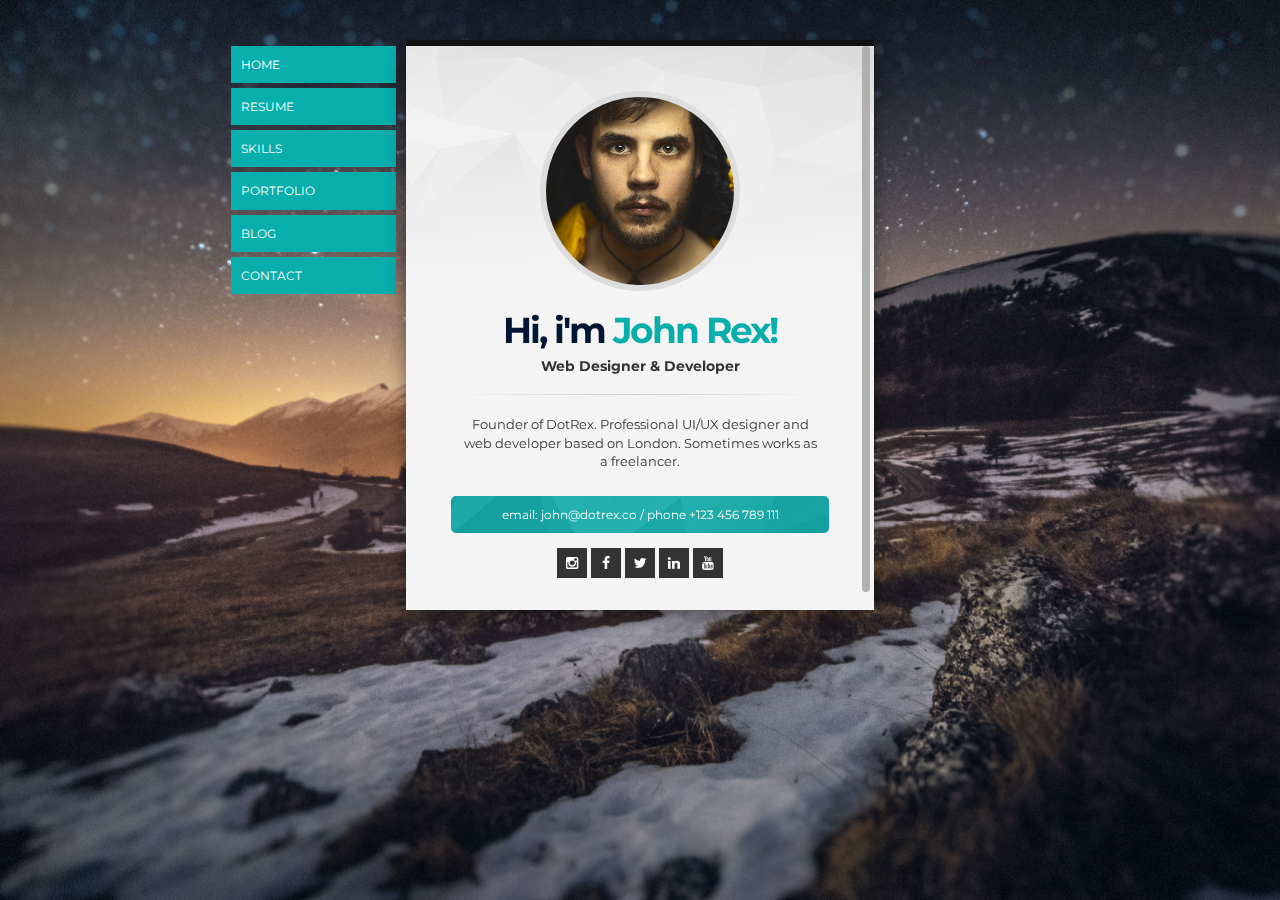
==== commit cef0c267: "Customization" ====
--- a/index.html
+++ b/index.html
@@ -864,11 +864,9 @@
 
 	            <div class="map">
 	            	<div class="map-overlay"></div>
-	            	<iframe src="https://www.google.com/maps/embed/v1/place?key=AIzaSyDXXhvdh5PjAfJBLQ8vKv8uuWjpiQ2Tvo0
-  &q=Fairmont+Empress,Victoria+BC
-  &attribution_source=Google+Maps+Embed+API
-  &attribution_web_url=http://www.fairmont.com/empress-victoria/
-  &attribution_ios_deep_link_id=comgooglemaps://?daddr=Fairmont+Empress,+Victoria,+BC" allowfullscreen></iframe>
+	            	<iframe src="https://www.google.com/maps/embed/v1/place?key=AIzaSyARE9xre842jX6SpG4X6ttUIab359EjGqE
+								  &q=Nairobi
+								  &attribution_source=Google+Maps+Embed+API"></iframe>
 	            </div>
 
 	            <!-- Contact infos -->                 
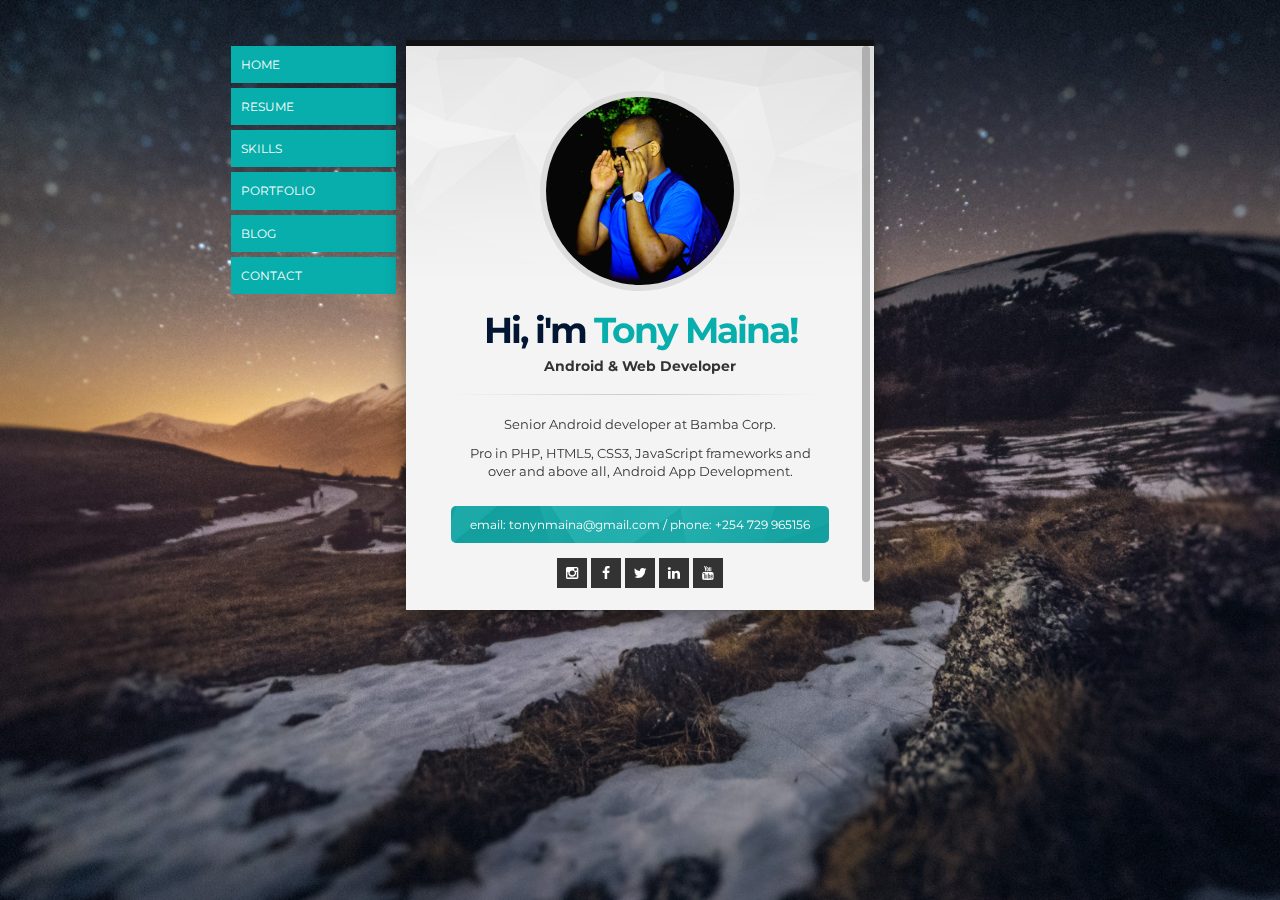
==== commit f7774fed: "customization" ====
--- a/index.html
+++ b/index.html
@@ -4,7 +4,7 @@
 <meta charset="utf-8">
 <meta http-equiv="X-UA-Compatible" content="IE=edge">
 <meta name="viewport" content="width=device-width, initial-scale=1">
-<title>John Rex - Web Designer and Front-end Developer</title>
+<title>Tony Maina - Android / Web developer</title>
 
 <!-- Favicons
 ================================================== -->
@@ -45,11 +45,11 @@
   	</div>    
     <!-- Edit With Your Name -->
     <div class="loader-name" id="loader-name">
-      John <strong>Rex</strong>
+      Tony <strong>Maina</strong>
     </div>
     <!-- /Edit With Your Name -->
     <!-- Edit With Your Job -->
-    <p class="loader-job" id="loader-job">Web Designer & Web Developer</p>
+    <p class="loader-job" id="loader-job">Android & Web Developer</p>
     <!-- /Edit With Your Job -->
   </div>   
 </div>
@@ -86,20 +86,21 @@
 			<!-- Description -->
 			<div class="vcard-profile-description">
 				<!-- Profile title -->
-				<h1 class="profile-title">Hi, i'm <span class="color1">John Rex!</span></h1>
-				<h2 class="profile-subtitle">Web Designer & Developer</h2>
+				<h1 class="profile-title">Hi, i'm <span class="color1">Tony Maina!</span></h1>
+				<h2 class="profile-subtitle">Android & Web Developer</h2>
 				<!-- /Profile Title -->
 				<!-- Description Text -->
 				<hr class="hr1">
 				<div class="vcard-profile-description-text">
-					<p>Founder of DotRex. Professional UI/UX designer and web developer based on London. Sometimes works as a freelancer.</p>
+					<p>Senior Android developer at Bamba Corp.</p>
+					<p>Pro in PHP, HTML5, CSS3, JavaScript frameworks and over and above all, Android App Development.</p>
 				</div>	
 				<!--/ Description Text -->	
 				<!-- Description feature -->
 				<div class="vcard-profile-description-feature">
 					<!-- item -->
 					<div class="vcard-profile-description-ft-item">
-						<p>email:  john@dotrex.co / phone +123 456 789 111</p>
+						<p>email:  tonynmaina@gmail.com / phone: +254 729 965156</p>
 					</div>
 					<!-- item -->
 				</div>	
@@ -110,11 +111,11 @@
 			<div class="vcard-footer">
 				<!-- Social Icons -->
 				<div class="footer-social-icons">
-					<a href="#"><i class="fa fa-instagram"></i></a>
-					<a href="#"><i class="fa fa-facebook"></i></a>
-					<a href="#"><i class="fa fa-twitter"></i></a>
-					<a href="#"><i class="fa fa-linkedin"></i></a>
-					<a href="#"><i class="fa fa-youtube"></i></a>
+					<a href="https://www.instagram.com/maina_tony/" target="_blank"><i class="fa fa-instagram"></i></a>
+					<a href="https://www.facebook.com/tonynais" target="_blank"><i class="fa fa-facebook"></i></a>
+					<a href="https://twitter.com/MainaAntony2" target="_blank"><i class="fa fa-twitter"></i></a>
+					<a href="https://www.linkedin.com/in/tonynmaina/" target="_blank"><i class="fa fa-linkedin"></i></a>
+					<a href="https://www.youtube.com/channel/UCaFUXwhiB8sXDD5IBdDRa3w" target="_blank"><i class="fa fa-youtube"></i></a>
 				</div>
 				<!-- /Social Icons -->
 			</div>
@@ -146,30 +147,46 @@
 	            <!-- Resume Item -->
 				<div class="resume-item">
 					<!-- Graduation title -->
-                  	<h3 class="section-item-title-1">Graphic Design</h3>
+                  	<h3 class="section-item-title-1">Bsc. Computer Science</h3>
                   	<!-- /Graduation title -->
                   	<!-- Graduation time -->
-                  	<h4 class="graduation-time">St. Patrick University (2 Years Course) - <span class="graduation-date">Graduation May 2013</span></h4>
+                  	<h4 class="graduation-time">Moi University (4 Years Course) - <span class="graduation-date">Graduation Dec 2015</span></h4>
                   	<!-- /Graduation time -->
                   	<!-- content -->
                   	<div class="graduation-description">
-                  	  <p>Lorem Ipsum is simply dummy text of the printing and typesetting industry. Lorem Ipsum has been the industry's standard dummy text ever since the 1500s, when an unknown printer took a galley of type and scrambled it to make a type specimen book.</p>
+                  	  <p></p>
                   	</div>
                   	<!-- /Content -->
 				</div>
 	            <!-- /Resume Item -->
 
-	             <!-- Resume Item -->
+	            <!-- Resume Item -->
 				<div class="resume-item">
 					<!-- Graduation title -->
-                  	<h3 class="section-item-title-1">Master of Web Design</h3>
+                  	<h3 class="section-item-title-1">KCSE</h3>
                   	<!-- /Graduation title -->
                   	<!-- Graduation time -->
-                  	<h4 class="graduation-time">St. Patrick University (2 Years Course) - Graduation May 2013</h4>
+                  	<h4 class="graduation-time">Nyahururu High School - Graduation Nov 2010</h4>
                   	<!-- /Graduation time -->
                   	<!-- content -->
                   	<div class="graduation-description">
-                  	  <p>Lorem Ipsum is simply dummy text of the printing and typesetting industry. Lorem Ipsum has been the industry's standard dummy text ever since the 1500s, when an unknown printer took a galley of type and scrambled it to make a type specimen book.</p>
+                  	  <p></p>
+                  	</div>
+                  	<!-- /Content -->
+				</div>
+	            <!-- /Resume Item -->
+				
+				<!-- Resume Item -->
+				<div class="resume-item">
+					<!-- Graduation title -->
+                  	<h3 class="section-item-title-1">Creative design & Classical Music</h3>
+                  	<!-- /Graduation title -->
+                  	<!-- Graduation time -->
+                  	<h4 class="graduation-time">Mahanaim International College</h4>
+                  	<!-- /Graduation time -->
+                  	<!-- content -->
+                  	<div class="graduation-description">
+                  	  <p></p>
                   	</div>
                   	<!-- /Content -->
 				</div>
@@ -185,14 +202,15 @@
 	            <!-- Resume Item -->
 				<div class="resume-item">
 					<!-- Work Place -->
-                  	<h3 class="section-item-title-1">DotRex Co.</h3>
+                  	<h3 class="section-item-title-1">Bamba Corp.</h3>
                   	<!-- /Work Place -->
                   	<!-- Job Time -->
-                  	<h4 class="job">Lead Designer - <span class="job-date">June 2012 - Current</span></h4>
+                  	<h4 class="job">Software Developer & Analyst - <span class="job-date">Dec 2015 - Current</span></h4>
                   	<!-- /Job Time-->
                   	<!-- content -->
                   	<div class="graduation-description">
-                  	  <p>Lorem Ipsum is simply dummy text of the printing and typesetting industry. Lorem Ipsum has been the industry's standard dummy text ever since the 1500s, when an unknown printer took a galley of type and scrambled it to make a type specimen book.</p>
+                  	  <p>Developing Android applications on a Pure PHP backend</p>
+                  	  <p>Basically working with most programming languages; JAVA, PHP, HTML5, CSS3, and highly enthusiastic about the newest language in town, KOTLIN</p>
                   	</div>
                   	<!-- /Content -->
 				</div>
@@ -201,14 +219,14 @@
 	             <!-- Resume Item -->
 				<div class="resume-item">
 					<!-- Work Place -->
-                  	<h3 class="section-item-title-1">Oasis Ltda.</h3>
+                  	<h3 class="section-item-title-1">Tana Water and Service Board</h3>
                   	<!-- /Work Place -->
                   	<!-- Job Time -->
-                  	<h4 class="job">Front-end Developer - <span class="job-date">Jan 2010 - Apr 2012</span></h4>
+                  	<h4 class="job">Intern - <span class="job-date">May 2013 - Aug 2013</span></h4>
                   	<!-- /Job Time-->
                   	<!-- content -->
                   	<div class="graduation-description">
-                  	  <p>Lorem Ipsum is simply dummy text of the printing and typesetting industry. Lorem Ipsum has been the industry's standard dummy text ever since the 1500s, when an unknown printer took a galley of type and scrambled it to make a type specimen book.</p>
+                  	  <p>.</p>
                   	</div>
                   	<!-- /Content -->
 				</div>
@@ -217,34 +235,19 @@
 	            <!-- Resume Item -->
 				<div class="resume-item">
 					<!-- Work Place -->
-                  	<h3 class="section-item-title-1">Dupstudio</h3>
+                  	<h3 class="section-item-title-1">Freelancing</h3>
                   	<!-- /Work Place -->
                   	<!-- Job Time -->
-                  	<h4 class="job">Designer - <span class="job-date">Jan 2010 - Apr 2012</span></h4>
+                  	<h4 class="job">All along - <span class="job-date">Jan 2016 and on and on</span></h4>
                   	<!-- /Job Time-->
                   	<!-- content -->
                   	<div class="graduation-description">
-                  	  <p>Lorem Ipsum is simply dummy text of the printing and typesetting industry. Lorem Ipsum has been the industry's standard dummy text ever since the 1500s, when an unknown printer took a galley of type and scrambled it to make a type specimen book.</p>
+                  	  <p></p>
                   	</div>
                   	<!-- /Content -->
 				</div>
 	            <!-- /Resume Item -->
-
-	            <!-- Resume Item -->
-				<div class="resume-item">
-					<!-- Work Place -->
-                  	<h3 class="section-item-title-1">Black Tie Corp.</h3>
-                  	<!-- /Work Place -->
-                  	<!-- Job Time -->
-                  	<h4 class="job">Web Designer - <span class="job-date">Jan 2010 - Apr 2012</span></h4>
-                  	<!-- /Job Time-->
-                  	<!-- content -->
-                  	<div class="graduation-description">
-                  	  <p>Lorem Ipsum is simply dummy text of the printing and typesetting industry. Lorem Ipsum has been the industry's standard dummy text ever since the 1500s, when an unknown printer took a galley of type and scrambled it to make a type specimen book.</p>
-                  	</div>
-                  	<!-- /Content -->
-				</div>
-	            <!-- /Resume Item -->
+				
 			</div>
 			<!--/ SECTION: WORK EXPERIENCE -->
 
@@ -258,7 +261,7 @@
 					<div class="testimonial-item">
 						<!-- Testimonial Content -->
 						<div class="testimonial-content">
-							<p>"Lorem ipsum dolor sit amet, consectetur adipiscing elit. Donec consequat malesuada aliquet. Morbi vulputate nisl eget adipiscing consequat. Cras arcu tortor, ornare vel libero et, sagittis adipiscing leo. Aenean eget."</p>
+							<p>"Everyone has a guy, Tony is mine! Never needed anything from my blog that he didn't. Best part of it was when he created me for my wedding website. He's really good."</p>
 						</div>						
 						<!-- /Testimonial Content -->	
 						<!-- Testimonial Author -->
@@ -268,8 +271,8 @@
 								<img src="img/team2.jpg" alt=""/>
 							</div>							
 							<!-- /picture -->
-							<p class="testimonial-author">Melissa Alvarez</p>
-							<p class="testimonial-firm">Trexus Co.</p>
+							<p class="testimonial-author">Edwing Papaa</p>
+							<p class="testimonial-firm">SafeWay Chauffeurs Kenya.</p>
 						</div>
 						<!-- /Testimonial Author -->								
 					</div>
@@ -278,18 +281,18 @@
 					<div class="testimonial-item">
 						<!-- Testimonial Content -->
 						<div class="testimonial-content">
-							<p>"Lorem ipsum dolor sit amet, consectetur adipiscing elit. Donec consequat malesuada aliquet. Morbi vulputate nisl eget adipiscing consequat. Cras arcu tortor, ornare vel libero et, sagittis adipiscing leo. Aenean eget."</p>
+							<p>"Everyone has a guy, Tony is mine! Never needed anything from my blog that he didn't. Best part of it was when he created me for my wedding website. He's really good."</p>
 						</div>						
 						<!-- /Testimonial Content -->	
 						<!-- Testimonial Author -->
 						<div class="testimonial-credits">
 							<!-- picture -->
 							<div class="testimonial-picture">
-								<img src="img/team1.jpg" alt=""/>
+								<img src="img/profile.jpg" alt=""/>
 							</div>							
 							<!-- /picture -->
-							<p class="testimonial-author">John Rex</p>
-							<p class="testimonial-firm">DotRex Co.</p>
+							<p class="testimonial-author">Edwing Papaa</p>
+							<p class="testimonial-firm">SafeWay Chauffeurs Kenya.</p>
 						</div>
 						<!-- /Testimonial Author -->								
 					</div>
@@ -298,18 +301,18 @@
 					<div class="testimonial-item">
 						<!-- Testimonial Content -->
 						<div class="testimonial-content">
-							<p>"Lorem ipsum dolor sit amet, consectetur adipiscing elit. Donec consequat malesuada aliquet. Morbi vulputate nisl eget adipiscing consequat. Cras arcu tortor, ornare vel libero et, sagittis adipiscing leo. Aenean eget."</p>
+							<p>"Everyone has a guy, Tony is mine! Never needed anything from my blog that he didn't. Best part of it was when he created me for my wedding website. He's really good."</p>
 						</div>						
 						<!-- /Testimonial Content -->	
 						<!-- Testimonial Author -->
 						<div class="testimonial-credits">
 							<!-- picture -->
 							<div class="testimonial-picture">
-								<img src="img/team3.jpg" alt=""/>
+								<img src="img/profile2.jpg" alt=""/>
 							</div>							
 							<!-- /picture -->
-							<p class="testimonial-author">Jhonathan Smith</p>
-							<p class="testimonial-firm">RedWings Co.</p>
+							<p class="testimonial-author">Edwing Papaa</p>
+							<p class="testimonial-firm">SafeWay Chauffeurs Kenya.</p>
 						</div>
 						<!-- /Testimonial Author -->								
 					</div>
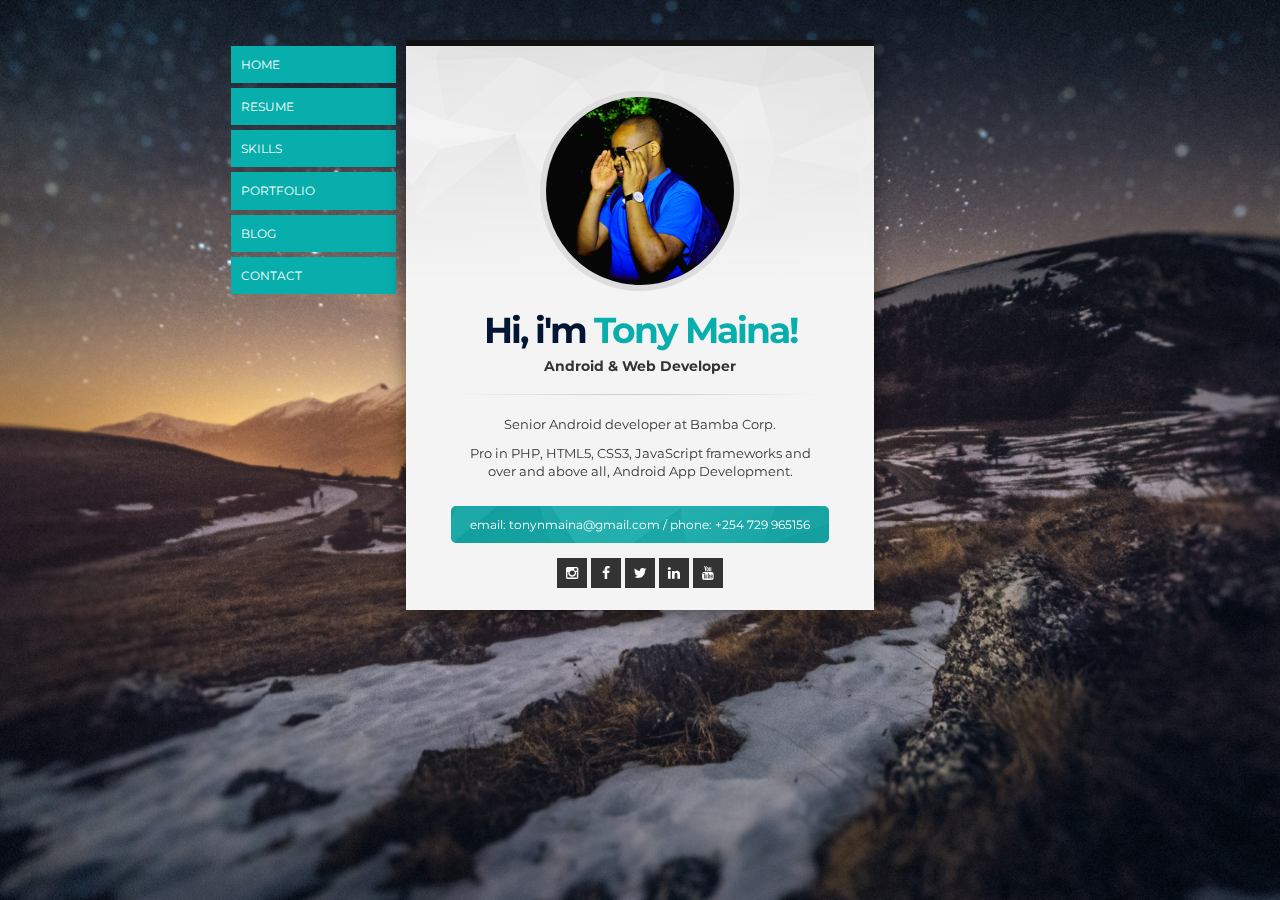
==== commit ae27ec55: "mercy" ====
--- a/index.html
+++ b/index.html
@@ -268,7 +268,7 @@
 						<div class="testimonial-credits">
 							<!-- picture -->
 							<div class="testimonial-picture">
-								<img src="img/team2.jpg" alt=""/>
+								<img src="img/mercy.jpg" alt=""/>
 							</div>							
 							<!-- /picture -->
 							<p class="testimonial-author">Edwing Papaa</p>
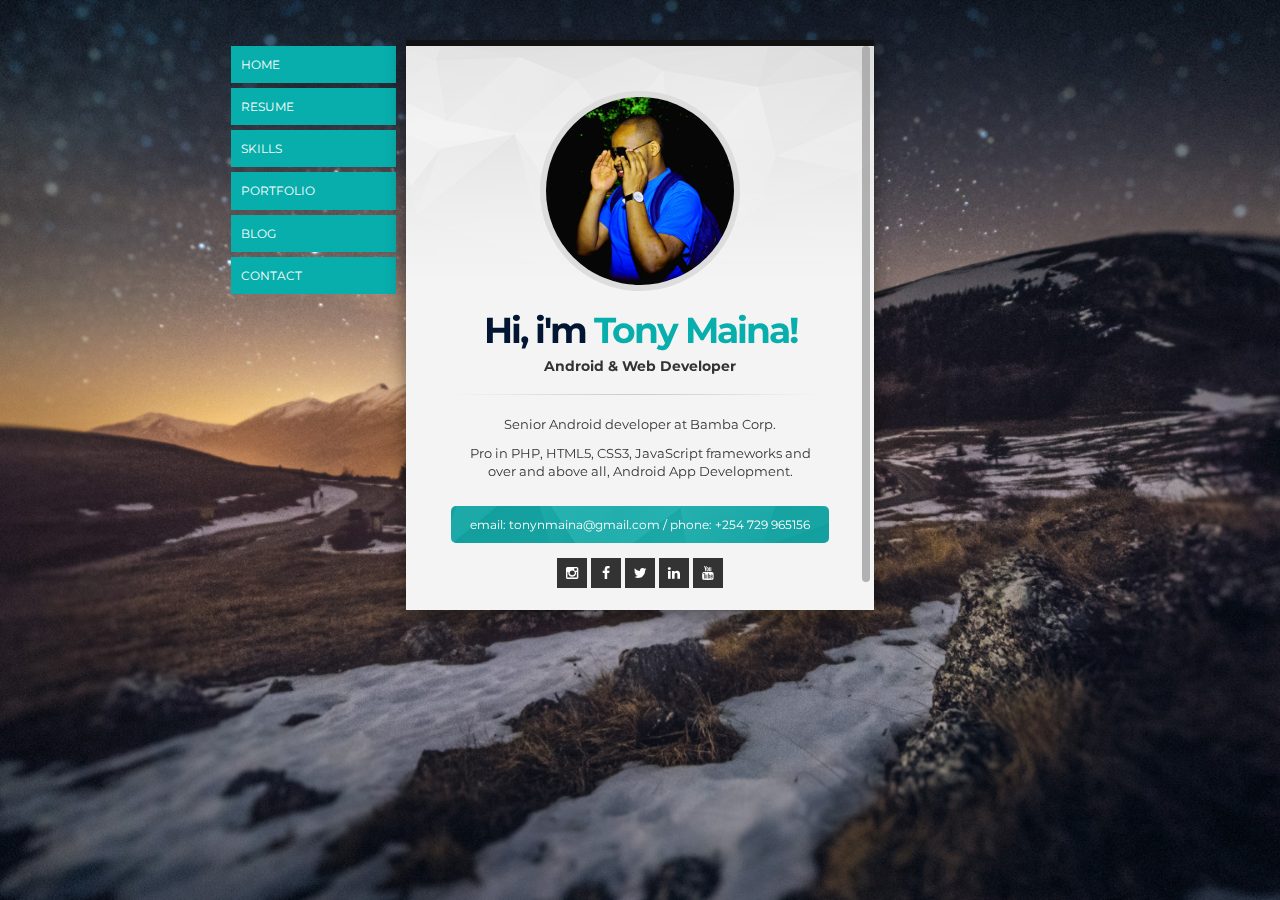
==== commit 71b2d604: "skillset" ====
--- a/index.html
+++ b/index.html
@@ -349,8 +349,113 @@
 	            <h2 class="section-title">SKILLS</h2>
 	            <!-- /Section title -->
 
-
-	            <!-- Subtitle -->
+				<!-- Subtitle -->
+	          	<h3 class="section-item-title-2"><i class="fa fa-code"></i>&nbsp;&nbsp; Code Skills</h3>
+	          	<!-- /Subtitle -->
+
+				<!-- Skils List -->
+				<ul class="skills-list">
+                    <!-- item-list -->
+                    <li>
+                      <div class="progress">
+                        <div class="progress-bar progress-bar-1" data-percent="90%" role="progressbar" style="width: 90%;">
+                            <span class="sr-only">90% Complete</span>
+                        </div>
+                        <span class="progress-type">Android / Java</span>
+                        <span class="progress-completed">90%</span>
+                      </div>
+                    </li>
+                    <!-- /item list -->
+					<!-- item-list -->
+                    <li>
+                      <div class="progress">
+                        <div class="progress-bar" data-percent="80%" role="progressbar" style="width: 80%;">
+                            <span class="sr-only">80% Complete</span>
+                        </div>
+                        <span class="progress-type">HTML5 / CSS3</span>
+                        <span class="progress-completed">80%</span>
+                      </div>
+                    </li>
+                    <!-- /item list -->
+                    <!-- item-list -->
+                    <li>
+                      <div class="progress">
+                        <div class="progress-bar progress-bar-2" data-percent="70%" role="progressbar" style="width: 70%;">
+                            <span class="sr-only">70% Complete</span>
+                        </div>
+                        <span class="progress-type">Javascript</span>
+                        <span class="progress-completed">70%</span>
+                      </div>
+                    </li>
+                    <!-- /item list -->
+                    <!-- item-list -->
+                    <li>
+                      <div class="progress">
+                        <div class="progress-bar progress-bar-3" data-percent="70%" role="progressbar" style="width: 70%;">
+                            <span class="sr-only">70% Complete</span>
+                        </div>
+                        <span class="progress-type">PHP</span>
+                        <span class="progress-completed">70%</span>
+                      </div>
+                    </li>
+                    <!-- /item list -->
+                  </ul>
+				<!-- /Skils List -->
+				
+				<!-- Subtitle -->
+	          	<h3 class="section-item-title-2"><i class="fa fa-laptop"></i>&nbsp;&nbsp; Software Skills</h3>
+	          	<!-- /Subtitle -->
+
+				<!-- Skils List -->
+				<ul class="skills-list">
+                    <!-- item-list -->
+                    <li>
+                      <div class="progress">
+                        <div class="progress-bar" data-percent="85%" role="progressbar" style="width: 95%;">
+                            <span class="sr-only">95% Complete</span>
+                        </div>
+                        <span class="progress-type">Android Studio</span>
+                        <span class="progress-completed">95%</span>
+                      </div>
+                    </li>
+                    <!-- /item list -->
+					<!-- item-list -->
+                    <li>
+                      <div class="progress">
+                        <div class="progress-bar progress-bar-2" data-percent="95%" role="progressbar" style="width: 95%;">
+                            <span class="sr-only">95% Complete</span>
+                        </div>
+                        <span class="progress-type">Adobe Dreamweaver</span>
+                        <span class="progress-completed">95%</span>
+                      </div>
+                    </li>
+                    <!-- /item list -->
+					<!-- item-list -->
+                    <li>
+                      <div class="progress">
+                        <div class="progress-bar progress-bar-1" data-percent="85%" role="progressbar" style="width: 85%;">
+                            <span class="sr-only">85% Complete</span>
+                        </div>
+                        <span class="progress-type">Adobe Photoshop</span>
+                        <span class="progress-completed">85%</span>
+                      </div>
+                    </li>
+                    <!-- /item list -->
+                    <!-- item-list -->
+                    <li>
+                      <div class="progress">
+                        <div class="progress-bar progress-bar-2" data-percent="85%" role="progressbar" style="width: 85%;">
+                            <span class="sr-only">85% Complete</span>
+                        </div>
+                        <span class="progress-type">Adobe Illustrator</span>
+                        <span class="progress-completed">85%</span>
+                      </div>
+                    </li>
+                    <!-- /item list -->
+					
+                  </ul>
+				<!-- /Skils List -->	
+					<!-- Subtitle -->
 	          	<h3 class="section-item-title-2"><i class="fa fa-users"></i>&nbsp;&nbsp; Professional Skills</h3>
 	          	<!-- /Subtitle -->
 
@@ -390,92 +495,8 @@
                     </li>
                     <!-- /item list -->
                 </ul>
-				<!-- /Skils List -->
-
-				 <!-- Subtitle -->
-	          	<h3 class="section-item-title-2"><i class="fa fa-laptop"></i>&nbsp;&nbsp; Software Skills</h3>
-	          	<!-- /Subtitle -->
-
-				<!-- Skils List -->
-				<ul class="skills-list">
-                    <!-- item-list -->
-                    <li>
-                      <div class="progress">
-                        <div class="progress-bar" data-percent="85%" role="progressbar" style="width: 85%;">
-                            <span class="sr-only">85% Complete</span>
-                        </div>
-                        <span class="progress-type">Adobe Photoshop</span>
-                        <span class="progress-completed">85%</span>
-                      </div>
-                    </li>
-                    <!-- /item list -->
-                    <!-- item-list -->
-                    <li>
-                      <div class="progress">
-                        <div class="progress-bar progress-bar-2" data-percent="85%" role="progressbar" style="width: 85%;">
-                            <span class="sr-only">85% Complete</span>
-                        </div>
-                        <span class="progress-type">Adobe Illustrator</span>
-                        <span class="progress-completed">85%</span>
-                      </div>
-                    </li>
-                    <!-- /item list -->
-                    <!-- item-list -->
-                    <li>
-                      <div class="progress">
-                        <div class="progress-bar progress-bar-3" data-percent="40%" role="progressbar" style="width: 40%;">
-                            <span class="sr-only">40% Complete</span>
-                        </div>
-                        <span class="progress-type">Adobe Fireworks</span>
-                        <span class="progress-completed">40%</span>
-                      </div>
-                    </li>
-                    <!-- /item list -->
-                  </ul>
-				<!-- /Skils List -->
-
-				 <!-- Subtitle -->
-	          	<h3 class="section-item-title-2"><i class="fa fa-code"></i>&nbsp;&nbsp; Code Skills</h3>
-	          	<!-- /Subtitle -->
-
-				<!-- Skils List -->
-				<ul class="skills-list">
-                    <!-- item-list -->
-                    <li>
-                      <div class="progress">
-                        <div class="progress-bar" data-percent="80%" role="progressbar" style="width: 80%;">
-                            <span class="sr-only">80% Complete</span>
-                        </div>
-                        <span class="progress-type">HTML5 / CSS3</span>
-                        <span class="progress-completed">80%</span>
-                      </div>
-                    </li>
-                    <!-- /item list -->
-                    <!-- item-list -->
-                    <li>
-                      <div class="progress">
-                        <div class="progress-bar progress-bar-2" data-percent="60%" role="progressbar" style="width: 60%;">
-                            <span class="sr-only">60% Complete</span>
-                        </div>
-                        <span class="progress-type">Javascript</span>
-                        <span class="progress-completed">60%</span>
-                      </div>
-                    </li>
-                    <!-- /item list -->
-                    <!-- item-list -->
-                    <li>
-                      <div class="progress">
-                        <div class="progress-bar progress-bar-3" data-percent="40%" role="progressbar" style="width: 40%;">
-                            <span class="sr-only">40% Complete</span>
-                        </div>
-                        <span class="progress-type">PHP</span>
-                        <span class="progress-completed">40%</span>
-                      </div>
-                    </li>
-                    <!-- /item list -->
-                  </ul>
-				<!-- /Skils List -->
-				 
+				<!-- /Skils List -->				
+				
 			</div>			
 		</div>
 		<!-- /SECTION: SKILLS  -->	
--- a/css/styles.css
+++ b/css/styles.css
@@ -997,12 +997,16 @@
   background: #08aeac;
   width: 20%;
 }
+.progress-bar-1 {
+  background: #009688;
+}
 .progress-bar-2 {
   background: #021533;
 }
 .progress-bar-3 {
   background: #d9212a;
-}
+ }
+
 /* ==========================================================
 ! 13. SECTION: Portfolio
 ========================================================== */
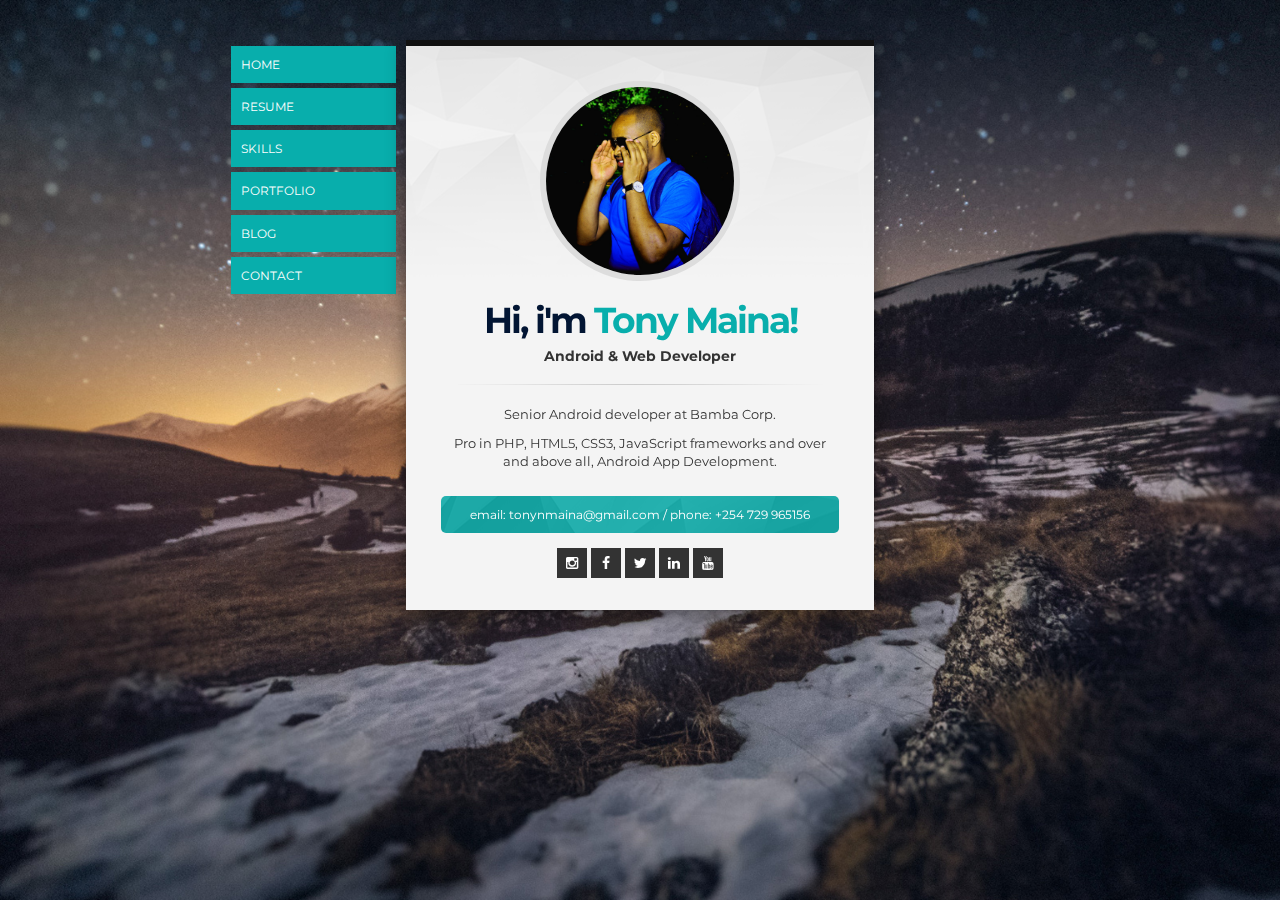
==== commit 899ac5bd: "styling" ====
--- a/index.html
+++ b/index.html
@@ -865,7 +865,7 @@
 				</div>
 				<!-- /Pagination -->
 			</div>			
-		</div>
+		</div> 
 		<!-- /SECTION: BLOG  -->	
  
 		<!-- SECTION: BLOG SINGLE-->
@@ -896,11 +896,11 @@
 	            <!-- Contact infos -->                 
                 <div class="contact-infos">
                 	<h4 class="contact-subtitle-1"><i class="fa fa-map"></i>&nbsp;   Address</h4>
-                	<p>451 Lorem Ipsum, London - Uk</p>
+                	<p>5th Cresent Road, Nairobi</p>
                 	<h4 class="contact-subtitle-1"><i class="fa fa-phone-square"></i>&nbsp; Phone</h4>
-                	<p>+61 3 8376 6284</p>
+                	<p>+254 729 965156</p>
                 	<h4 class="contact-subtitle-1"><i class="fa fa-envelope"></i>&nbsp; Mail</h4>
-                	<p>john.Rex@dotrex.com</p>
+                	<p>tonynmaina@gmail.com</p>
                 </div>
                 <!-- /Contact infos --> 
 
--- a/css/styles.css
+++ b/css/styles.css
@@ -425,7 +425,7 @@
     left: 30%;
     height: 570px;
     width: 40%;
-    padding: 45px;
+    padding: 35px;
     padding-bottom: 20px;
   }
 }
